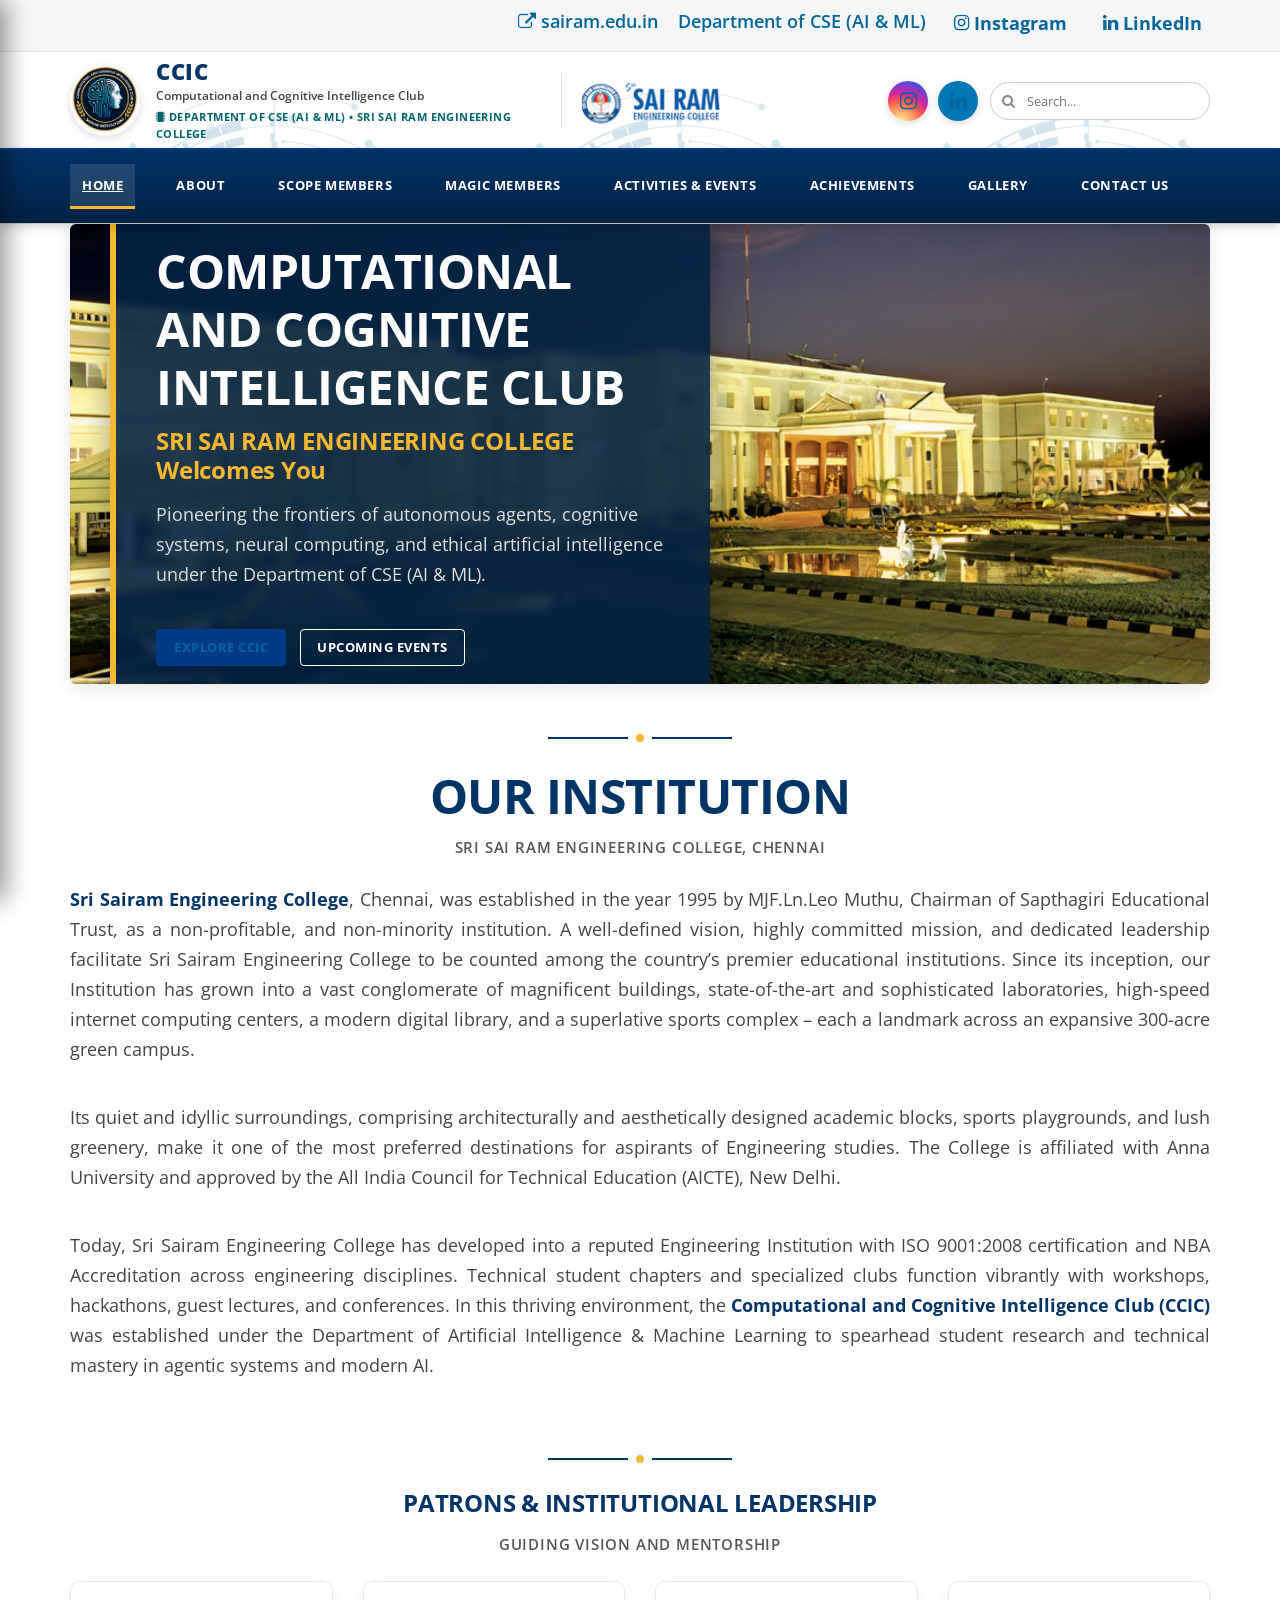
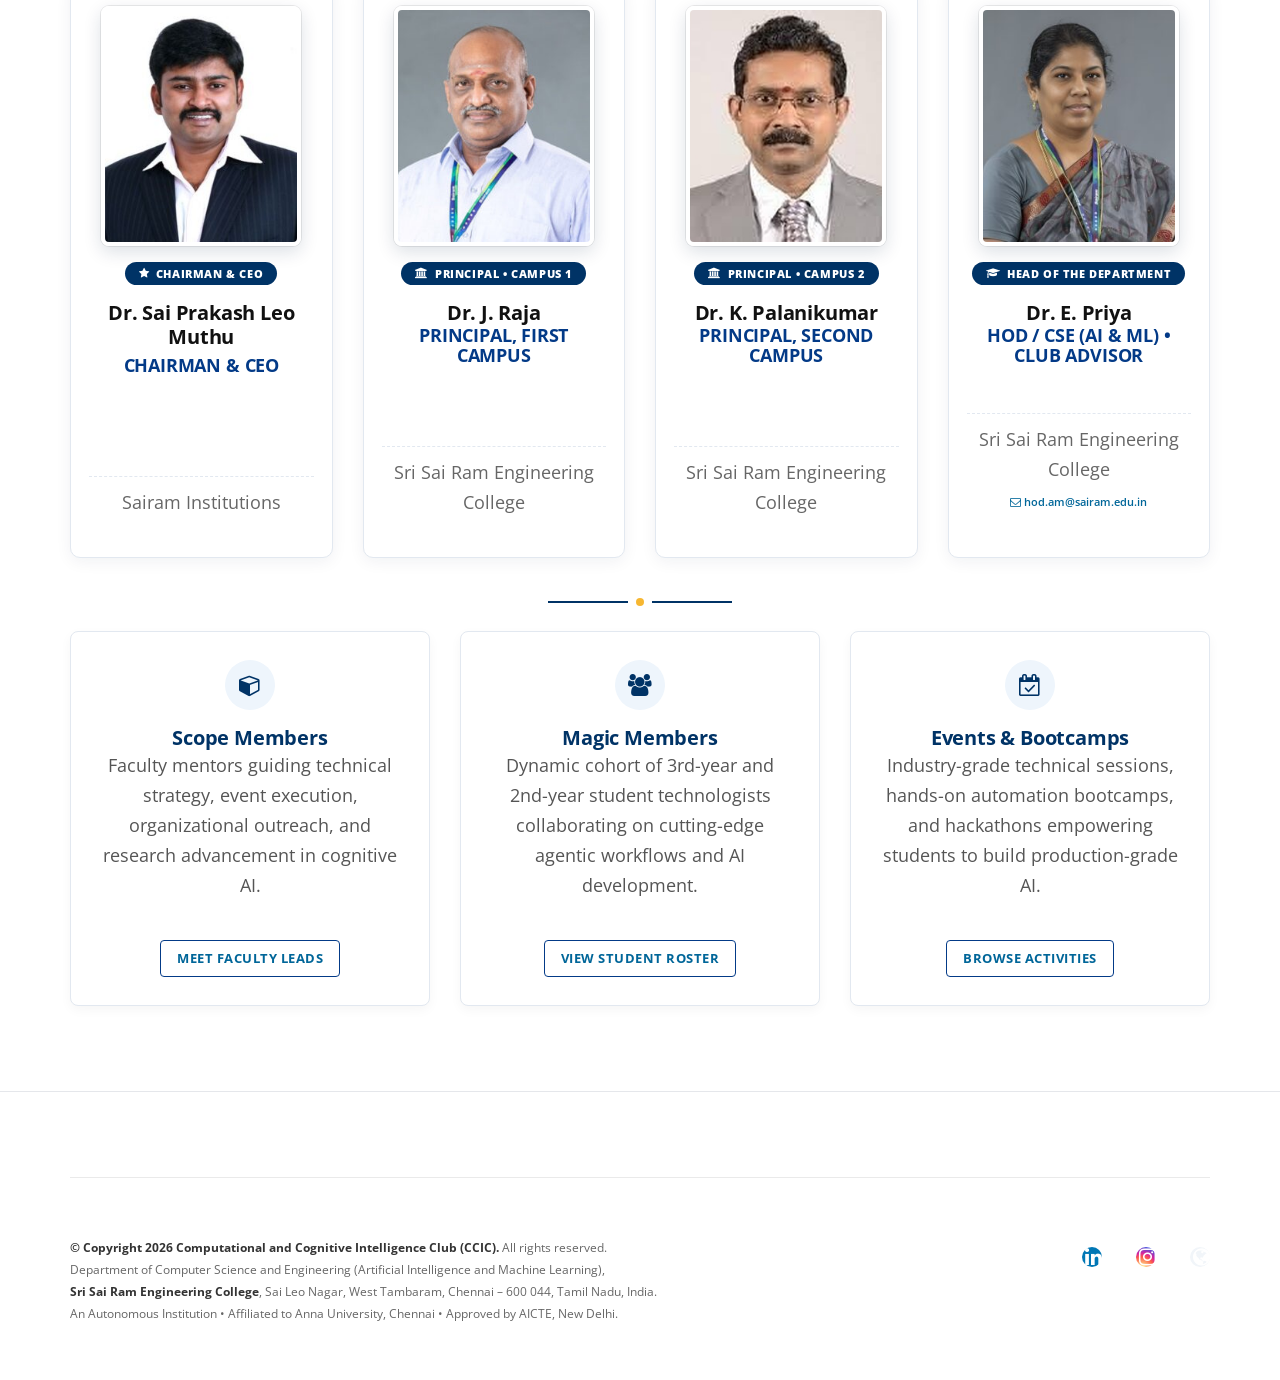
==== index.html @ f19de2cf "Add new Gallery page with filterable categories, lightbox preview, and full navigation integration" ====
<!DOCTYPE html>
<html lang="en">
<head>
    <meta charset="UTF-8">
    <meta name="viewport" content="width=device-width, initial-scale=1, user-scalable=no">
    <title>Computational and Cognitive Intelligence Club (CCIC) | Sri Sairam Engineering College</title>
    
    <!-- Favicon -->
    <link rel="shortcut icon" href="images/ccic-logo.png" type="image/png">
    
    <!-- Google Fonts -->
    <link rel="preconnect" href="https://fonts.googleapis.com">
    <link rel="preconnect" href="https://fonts.gstatic.com" crossorigin>
    <link href="https://fonts.googleapis.com/css2?family=Open+Sans:wght@400;600;700;800&family=Open+Sans+Condensed:wght@700&display=swap" rel="stylesheet">
    
    <!-- Bootstrap & FontAwesome Stylesheets -->
    <link rel="stylesheet" href="css/bootstrap.min.css">
    <link rel="stylesheet" href="css/font-awesome.min.css">
    <link rel="stylesheet" href="https://cdnjs.cloudflare.com/ajax/libs/font-awesome/4.7.0/css/font-awesome.min.css">
    
    <!-- Reference Site Base & Custom Styles -->
    <link rel="stylesheet" href="css/ref-styles.css">
    <link rel="stylesheet" href="css/ccic-custom.css">
</head>
<body>
<div id="page" class="site">

    <!-- Top Meta Nav -->
    <div id="meta-nav" class="hidden-xs">
        <div class="container">
            <div class="row">
                <div class="col-xs-12">
                    <ul id="meta">
                        <li><a href="https://sairam.edu.in/" target="_blank"><i class="fa fa-external-link"></i> sairam.edu.in</a></li>
                        <li><a href="https://sairam.edu.in/department-of-artificial-intelligence-and-data-science/" target="_blank">Department of CSE (AI &amp; ML)</a></li>
                        <li><a href="https://www.instagram.com/ccic_sairam?stkn=MXB2OGdiOTJsNTY3Yw==" target="_blank" class="meta-social insta" title="Follow CCIC on Instagram"><i class="fa fa-instagram"></i> Instagram</a></li>
                        <li><a href="https://www.linkedin.com/in/ccic-club-837993428?utm_source=share_via&utm_content=profile&utm_medium=member_android" target="_blank" class="meta-social linkedin" title="Connect with CCIC on LinkedIn"><i class="fa fa-linkedin"></i> LinkedIn</a></li>
                    </ul>
                </div>
            </div>
        </div>
    </div>

    <!-- Header / Brand Section -->
    <header id="header" class="site-header" role="banner">
        <div class="container">
            <div class="row" id="logo-search">
                <div class="col-lg-7 col-md-7 col-sm-7 col-xs-8">
                    <a href="index.html" class="brand-wrapper" title="CCIC Club - Sri Sai Ram Engineering College">
                        <img src="images/ccic-logo.png" alt="CCIC Logo" class="brand-ccic-logo">
                        <div class="brand-text-block">
                            <span class="brand-title">CCIC</span>
                            <span class="brand-subtitle">Computational and Cognitive Intelligence Club</span>
                            <span class="brand-dept-tag"><i class="fa fa-microchip"></i> Department of CSE (AI &amp; ML) &bull; Sri Sai Ram Engineering College</span>
                        </div>
                        <img src="images/sairam-logo.png" alt="Sri Sairam Engineering College" class="brand-sairam-logo hidden-sm hidden-xs">
                    </a>
                </div>
                
                <div class="col-lg-5 col-md-5 col-sm-5 col-xs-4 text-right">
                    <div class="header-right-wrap">
                        <div class="header-social-bar">
                            <a href="https://www.instagram.com/ccic_sairam?stkn=MXB2OGdiOTJsNTY3Yw==" target="_blank" class="social-icon-btn insta" title="Follow CCIC on Instagram" aria-label="CCIC Instagram">
                                <i class="fa fa-instagram"></i>
                            </a>
                            <a href="https://www.linkedin.com/in/ccic-club-837993428?utm_source=share_via&utm_content=profile&utm_medium=member_android" target="_blank" class="social-icon-btn linkedin" title="Connect with CCIC on LinkedIn" aria-label="CCIC LinkedIn">
                                <i class="fa fa-linkedin"></i>
                            </a>
                        </div>
                        <div class="header-search-box hidden-xs hidden-sm">
                            <form class="header-search-form" onsubmit="return false;">
                                <i class="fa fa-search search-icon"></i>
                                <input type="search" placeholder="Search..." aria-label="Search">
                            </form>
                        </div>
                    </div>
                </div>
            </div>
        </div>

        <!-- Main Navigation Bar (Desktop >= 992px) -->
        <div id="main-nav" class="hidden-xs hidden-sm">
            <div class="container">
                <div class="row">
                    <div class="col-xs-12">
                        <ul id="nav">
                            <li class="active current-menu-item"><a href="index.html">HOME</a></li>
<li class=""><a href="about.html">ABOUT</a></li>
<li class=""><a href="scope-members.html">SCOPE MEMBERS</a></li>
<li class=""><a href="magic-members.html">MAGIC MEMBERS</a></li>
<li class=""><a href="events.html">ACTIVITIES & EVENTS</a></li>
<li class=""><a href="achievements.html">ACHIEVEMENTS</a></li>
<li class=""><a href="gallery.html">GALLERY</a></li>
<li class=""><a href="contact.html">CONTACT US</a></li>

                        </ul>
                    </div>
                </div>
            </div>
        </div>

        <!-- Mobile & Tablet Menu Bar on the Left (< 992px) -->
        <div id="mobile-menu-bar" class="visible-xs visible-sm">
            <div class="container">
                <div class="mobile-bar-inner">
                    <button id="mobile-menu-btn" class="mobile-menu-btn-left" aria-label="Open Navigation Menu">
                        <i class="fa fa-bars"></i>
                        <span class="btn-text">MENU</span>
                    </button>
                    <span class="mobile-current-page-tag"><i class="fa fa-angle-right"></i> HOME</span>
                </div>
            </div>
        </div>

        <!-- Left-Side Slide-out Navigation Drawer -->
        <div id="left-drawer-backdrop" class="drawer-backdrop"></div>
        <div id="left-nav-drawer" class="left-nav-drawer" role="dialog" aria-label="Mobile Navigation Menu">
            <div class="drawer-header">
                <div class="drawer-brand">
                    <img src="images/ccic-logo.png" alt="CCIC Logo" class="drawer-logo">
                    <div class="drawer-brand-text">
                        <span class="drawer-title">CCIC</span>
                        <span class="drawer-subtitle">Department of CSE (AI &amp; ML)</span>
                    </div>
                </div>
                <button id="close-drawer-btn" class="close-drawer-btn" aria-label="Close menu">&times;</button>
            </div>
            <div class="drawer-search">
                <form class="drawer-search-form" onsubmit="return false;">
                    <i class="fa fa-search"></i>
                    <input type="search" placeholder="Search CCIC..." aria-label="Search">
                </form>
            </div>
            <nav class="drawer-nav">
                <ul>
                    <li class="active current-menu-item"><a href="index.html"><i class="fa fa-home"></i> <span>HOME</span></a></li>
<li class=""><a href="about.html"><i class="fa fa-info-circle"></i> <span>ABOUT</span></a></li>
<li class=""><a href="scope-members.html"><i class="fa fa-users"></i> <span>SCOPE MEMBERS</span></a></li>
<li class=""><a href="magic-members.html"><i class="fa fa-magic"></i> <span>MAGIC MEMBERS</span></a></li>
<li class=""><a href="events.html"><i class="fa fa-calendar"></i> <span>ACTIVITIES & EVENTS</span></a></li>
<li class=""><a href="achievements.html"><i class="fa fa-trophy"></i> <span>ACHIEVEMENTS</span></a></li>
<li class=""><a href="gallery.html"><i class="fa fa-camera"></i> <span>GALLERY</span></a></li>
<li class=""><a href="contact.html"><i class="fa fa-envelope"></i> <span>CONTACT US</span></a></li>

                </ul>
            </nav>
            <div class="drawer-footer">
                <div class="drawer-social">
                    <a href="https://www.instagram.com/ccic_sairam?stkn=MXB2OGdiOTJsNTY3Yw==" target="_blank" class="social-icon-btn insta" title="Instagram"><i class="fa fa-instagram"></i></a>
                    <a href="https://www.linkedin.com/in/ccic-club-837993428?utm_source=share_via&utm_content=profile&utm_medium=member_android" target="_blank" class="social-icon-btn linkedin" title="LinkedIn"><i class="fa fa-linkedin"></i></a>
                </div>
                <p class="drawer-affiliation">Sri Sairam Engineering College</p>
            </div>
        </div>
    </header>

    

    <!-- Content Area -->
    <div id="content" class="site-content">

    <div class="container">
        <!-- Hero Slideshow Banner -->
        <div class="row">
            <div class="col-xs-12">
                <div class="slideshow-container">
                    <div class="hero-slide" style="background-image: url('images/sairam-campus.jpg');">
                        <div class="hero-overlay-card">
                            <h1>COMPUTATIONAL AND COGNITIVE INTELLIGENCE CLUB</h1>
                            <h2>SRI SAI RAM ENGINEERING COLLEGE<br>Welcomes You</h2>
                            <p>Pioneering the frontiers of autonomous agents, cognitive systems, neural computing, and ethical artificial intelligence under the Department of CSE (AI &amp; ML).</p>
                            <div style="margin-top: 20px;">
                                <a href="about.html" class="btn-ccic" style="margin-right: 10px;">Explore CCIC</a>
                                <a href="events.html" class="btn-ccic-outline" style="color: #fff !important; border-color: #fff;">Upcoming Events</a>
                            </div>
                        </div>
                    </div>
                </div>
            </div>
        </div>

        <div class="vc_separator">
            <span class="vc_sep_line"></span>
            <span class="vc_sep_dot"></span>
            <span class="vc_sep_line"></span>
        </div>

        <!-- Our Institution Section -->
        <div class="row">
            <div class="col-xs-12">
                <div class="section-title-wrap">
                    <h1>Our Institution</h1>
                    <div class="subtitle">Sri Sai Ram Engineering College, Chennai</div>
                </div>
                
                <div class="institution-content">
                    <p><b>Sri Sairam Engineering College</b>, Chennai, was established in the year 1995 by MJF.Ln.Leo Muthu, Chairman of Sapthagiri Educational Trust, as a non-profitable, and non-minority institution. A well-defined vision, highly committed mission, and dedicated leadership facilitate Sri Sairam Engineering College to be counted among the country’s premier educational institutions. Since its inception, our Institution has grown into a vast conglomerate of magnificent buildings, state-of-the-art and sophisticated laboratories, high-speed internet computing centers, a modern digital library, and a superlative sports complex &ndash; each a landmark across an expansive 300-acre green campus.</p>
                    
                    <p>Its quiet and idyllic surroundings, comprising architecturally and aesthetically designed academic blocks, sports playgrounds, and lush greenery, make it one of the most preferred destinations for aspirants of Engineering studies. The College is affiliated with Anna University and approved by the All India Council for Technical Education (AICTE), New Delhi.</p>
                    
                    <p>Today, Sri Sairam Engineering College has developed into a reputed Engineering Institution with ISO 9001:2008 certification and NBA Accreditation across engineering disciplines. Technical student chapters and specialized clubs function vibrantly with workshops, hackathons, guest lectures, and conferences. In this thriving environment, the <b>Computational and Cognitive Intelligence Club (CCIC)</b> was established under the Department of Artificial Intelligence &amp; Machine Learning to spearhead student research and technical mastery in agentic systems and modern AI.</p>
                </div>
            </div>
        </div>

        <div class="vc_separator">
            <span class="vc_sep_line"></span>
            <span class="vc_sep_dot"></span>
            <span class="vc_sep_line"></span>
        </div>

        <!-- Patrons & Leadership Section (Balanced 3-column row: CEO, Principal, HOD) -->
                <div class="row" style="margin-top: 20px;">
            <div class="col-xs-12">
                <div class="section-title-wrap">
                    <h2>Patrons &amp; Institutional Leadership</h2>
                    <div class="subtitle">Guiding Vision and Mentorship</div>
                </div>
            </div>
        </div>

        <div class="row" style="display: flex; flex-wrap: wrap; justify-content: center;">
            <!-- 1. CEO -->
            <div class="col-lg-3 col-md-6 col-sm-6 col-xs-12" style="margin-bottom: 25px;">
                <div class="member-card-box">
                    <div class="card-top">
                        <div class="member-photo-frame rect">
                            <img src="images/leadership/ceo.jpg" alt="Dr. Sai Prakash Leo Muthu" onerror="this.onerror=null; this.src='images/members/avatar-placeholder.png';">
                        </div>
                        <div class="badge-wrap">
                            <span class="role-badge executive"><i class="fa fa-star"></i> Chairman &amp; CEO</span>
                        </div>
                        <h3 class="name">Dr. Sai Prakash Leo Muthu</h3>
                        <h4 class="role-title">Chairman &amp; CEO</h4>
                    </div>
                    <p class="affiliation">Sairam Institutions</p>
                </div>
            </div>

            <!-- 2. Principal of First Campus (Dr. J. Raja) -->
            <div class="col-lg-3 col-md-6 col-sm-6 col-xs-12" style="margin-bottom: 25px;">
                <div class="member-card-box">
                    <div class="card-top">
                        <div class="member-photo-frame rect">
                            <img src="images/leadership/principal-first-campus.jpg" alt="Dr. J. Raja" onerror="this.onerror=null; this.src='images/members/avatar-placeholder.png';">
                        </div>
                        <div class="badge-wrap">
                            <span class="role-badge executive"><i class="fa fa-university"></i> Principal &bull; Campus 1</span>
                        </div>
                        <h3 class="name">Dr. J. Raja</h3>
                        <h4 class="role-title">Principal, First Campus</h4>
                    </div>
                    <p class="affiliation">Sri Sai Ram Engineering College</p>
                </div>
            </div>

            <!-- 3. Principal of Second Campus (Dr. K. Palanikumar) -->
            <div class="col-lg-3 col-md-6 col-sm-6 col-xs-12" style="margin-bottom: 25px;">
                <div class="member-card-box">
                    <div class="card-top">
                        <div class="member-photo-frame rect">
                            <img src="images/leadership/principal-second-campus.jpg" alt="Dr. K. Palanikumar" onerror="this.onerror=null; this.src='images/members/avatar-placeholder.png';">
                        </div>
                        <div class="badge-wrap">
                            <span class="role-badge executive"><i class="fa fa-university"></i> Principal &bull; Campus 2</span>
                        </div>
                        <h3 class="name">Dr. K. Palanikumar</h3>
                        <h4 class="role-title">Principal, Second Campus</h4>
                    </div>
                    <p class="affiliation">Sri Sai Ram Engineering College</p>
                </div>
            </div>

            <!-- 4. AIML HOD (Dr. E. Priya) -->
            <div class="col-lg-3 col-md-6 col-sm-6 col-xs-12" style="margin-bottom: 25px;">
                <div class="member-card-box">
                    <div class="card-top">
                        <div class="member-photo-frame rect">
                            <img src="images/leadership/hod-priya.jpg" alt="Dr. E. Priya" onerror="this.onerror=null; this.src='images/members/avatar-placeholder.png';">
                        </div>
                        <div class="badge-wrap">
                            <span class="role-badge executive"><i class="fa fa-graduation-cap"></i> Head of the Department</span>
                        </div>
                        <h3 class="name">Dr. E. Priya</h3>
                        <h4 class="role-title">HOD / CSE (AI &amp; ML) &bull; Club Advisor</h4>
                    </div>
                    <p class="affiliation">Sri Sai Ram Engineering College<br><a href="mailto:hod.am@sairam.edu.in" style="color: #003366; font-weight: 600; font-size: 11px;"><i class="fa fa-envelope-o"></i> hod.am@sairam.edu.in</a></p>
                </div>
            </div>
        </div>

        <div class="vc_separator">
            <span class="vc_sep_line"></span>
            <span class="vc_sep_dot"></span>
            <span class="vc_sep_line"></span>
        </div>

        <!-- Quick Highlights Cards -->
        <div class="row" style="margin-top: 20px;">
            <div class="col-md-4 col-sm-6 col-xs-12">
                <div class="vm-box text-center">
                    <div class="vm-icon" style="margin: 0 auto 16px auto;"><i class="fa fa-cube"></i></div>
                    <h3>Scope Members</h3>
                    <p>Faculty mentors guiding technical strategy, event execution, organizational outreach, and research advancement in cognitive AI.</p>
                    <a href="scope-members.html" class="btn-ccic-outline" style="margin-top: 10px;">Meet Faculty Leads</a>
                </div>
            </div>

            <div class="col-md-4 col-sm-6 col-xs-12">
                <div class="vm-box text-center">
                    <div class="vm-icon" style="margin: 0 auto 16px auto;"><i class="fa fa-users"></i></div>
                    <h3>Magic Members</h3>
                    <p>Dynamic cohort of 3rd-year and 2nd-year student technologists collaborating on cutting-edge agentic workflows and AI development.</p>
                    <a href="magic-members.html" class="btn-ccic-outline" style="margin-top: 10px;">View Student Roster</a>
                </div>
            </div>

            <div class="col-md-4 col-sm-12 col-xs-12">
                <div class="vm-box text-center">
                    <div class="vm-icon" style="margin: 0 auto 16px auto;"><i class="fa fa-calendar-check-o"></i></div>
                    <h3>Events &amp; Bootcamps</h3>
                    <p>Industry-grade technical sessions, hands-on automation bootcamps, and hackathons empowering students to build production-grade AI.</p>
                    <a href="events.html" class="btn-ccic-outline" style="margin-top: 10px;">Browse Activities</a>
                </div>
            </div>
        </div>

    </div>
    
    </div><!-- #content -->

    <!-- Site Footer -->
    <footer id="colophon" class="site-footer" role="contentinfo">
        <div class="container">
            <div class="row">
                <div class="col-xs-12">
                    <ul id="menu-footer-navigation">
                        <li><a href="index.html">Home</a></li>
                        <li><a href="about.html">About CCIC</a></li>
                        <li><a href="scope-members.html">Scope Members</a></li>
                        <li><a href="magic-members.html">Magic Members</a></li>
                        <li><a href="events.html">Activities &amp; Events</a></li>
                        <li><a href="achievements.html">Achievements</a></li>
                        <li><a href="gallery.html">Gallery</a></li>
                        <li><a href="contact.html">Contact Us</a></li>
                        <li><a href="https://sairam.edu.in/" target="_blank">Sri Sairam Engineering College</a></li>
                    </ul>
                </div>
            </div>

            <div class="row" style="margin-top: 15px;">
                <div class="col-lg-8 col-md-7 col-sm-12 col-xs-12">
                    <div class="footer-copyright-text">
                        <p><strong>&copy; Copyright 2026 Computational and Cognitive Intelligence Club (CCIC).</strong> All rights reserved.<br>
                        Department of Computer Science and Engineering (Artificial Intelligence and Machine Learning),<br>
                        <strong>Sri Sai Ram Engineering College</strong>, Sai Leo Nagar, West Tambaram, Chennai &ndash; 600 044, Tamil Nadu, India.<br>
                        An Autonomous Institution &bull; Affiliated to Anna University, Chennai &bull; Approved by AICTE, New Delhi.</p>
                    </div>
                </div>
                <div class="col-lg-4 col-md-5 col-sm-12 col-xs-12 text-right">
                    <div id="social-links">
                        <a href="https://www.linkedin.com/in/ccic-club-837993428?utm_source=share_via&utm_content=profile&utm_medium=member_android" target="_blank" title="CCIC LinkedIn Page" aria-label="CCIC LinkedIn" style="background: #0077b5; color: white;"><i class="fa fa-linkedin"></i></a>
                        <a href="https://www.instagram.com/ccic_sairam?stkn=MXB2OGdiOTJsNTY3Yw==" target="_blank" title="CCIC Instagram Page" aria-label="CCIC Instagram" style="background: radial-gradient(circle at 30% 107%, #fdf497 0%, #fdf497 5%, #fd5949 45%, #d6249f 60%, #285AEB 90%); color: white;"><i class="fa fa-instagram"></i></a>
                        <a href="https://sairam.edu.in/" target="_blank" title="Sairam Engineering College Portal" aria-label="Portal"><i class="fa fa-globe"></i></a>
                    </div>
                </div>
            </div>
        </div>
    </footer>

    <!-- Back to Top Button -->
    <div id="top-link-block" style="display: none;">
        <a href="#top" title="Back to Top"><i class="fa fa-chevron-up"></i></a>
    </div>

    <!-- Brochure Preview Modal -->
    <div class="modal fade modal-brochure" id="brochureModal" tabindex="-1" role="dialog" aria-labelledby="brochureModalTitle">
        <div class="modal-dialog modal-lg" role="document">
            <div class="modal-content">
                <div class="modal-header" style="background: #003366; color: white;">
                    <button type="button" class="close" data-dismiss="modal" aria-label="Close" style="color: white; opacity: 0.9;"><span aria-hidden="true">&times;</span></button>
                    <h4 class="modal-title" id="brochureModalTitle" style="color: white;">Event Brochure</h4>
                </div>
                <div class="modal-body">
                    <img id="brochureModalImg" src="" alt="Event Brochure" style="width: 100%;">
                </div>
                <div class="modal-footer" style="text-align: center;">
                    <a id="downloadBrochureBtn" href="" download class="btn btn-ccic"><i class="fa fa-download"></i> Download Full Brochure</a>
                    <button type="button" class="btn btn-default" data-dismiss="modal">Close</button>
                </div>
            </div>
        </div>
    </div>

</div><!-- #page -->

<!-- Scripts -->
<script src="js/jquery.min.js"></script>
<script src="js/bootstrap.min.js"></script>
<script src="js/main.js"></script>
</body>
</html>
---- css/ref-styles.css ----
html{height:auto}body{-webkit-font-smoothing:antialiased;-moz-osx-font-smoothing:grayscale;font-family:'Open Sans',sans-serif}.container-fluid.full-width{padding-left:0;padding-right:0;overflow:hidden}:focus{outline:0!important}#page h1,#page h2,#page h3,#page h4,#page h5,#page h6{margin:0;padding:0;font-weight:400}#page h1{font-family:'Open Sans Condensed',sans-serif;font-weight:700;font-size:48px;line-height:58px;margin-bottom:10px}#page h2{font-size:24px;line-height:29px;margin-bottom:15px;font-weight:700}#page h3{font-size:20px;line-height:24px;font-weight:700}#page h3.boxed{border-top:1px solid rgba(0,102,153,.1)!important}#page h3.boxed span{border:1px solid #069;font-size:16px;line-height:26px;height:28px;margin:0;padding:0 15px;text-transform:uppercase;display:inline-block;color:#069!important;letter-spacing:1px;position:relative;top:-1px;font-family:'Open Sans Condensed',sans-serif;font-weight:700;background:#fff!important}#page h4{font-family:'Open Sans Condensed',sans-serif;font-weight:700;font-size:18px;line-height:20px;margin-bottom:6px}#page h5{font-size:16px;line-height:24px;margin-bottom:6px}#page p{font-size:18px;line-height:30px;padding-bottom:20px}#page ol li,#page ul li{font-size:18px;line-height:30px;padding-bottom:5px}#page a,#page a:active,#page a:hover,#page a:visited{color:#069!important}#page .small,#page .small p{font-size:14px;line-height:17px}#page .primary{color:#069}#page .vc_separator .vc_sep_holder,#page hr{margin:30px 0 50px}#breadcrumbs{margin-top:50px;margin-bottom:10px}#breadcrumbs a,#breadcrumbs span{margin:0 12px;font-size:10px;line-height:12px;text-transform:uppercase}#breadcrumbs a:first-child,#breadcrumbs span:first-child{margin-left:0}#page .vc_icon_element.vc_icon_element-outer .vc_icon_element-inner{height:auto;width:auto;border:0}#page .vc_icon_element-icon{color:#069!important}#page .vc_icon_element,#page .wpb_button,#page .wpb_content_element,#page ul.wpb_thumbnails-fluid>li{margin:0}#page .btn{text-shadow:none!important;box-shadow:none!important;background:0 0!important;height:38px;font-size:14px;line-height:36px;font-family:'Open Sans Condensed',sans-serif;font-weight:700;text-align:center;padding:0 20px;text-transform:uppercase;border-radius:4px}#page .btn.btn-lg{padding:0 30px}#page .btn:active,#page .btn:blur,#page .btn:focus,#page .btn:hover{text-shadow:none;box-shadow:none;background:0 0}#page .btn.btn-primary{color:#fff!important;border:1px solid #069!important;background:#069!important;box-shadow:0 4px 12px 0 rgba(0,102,153,.25)!important}#page .btn.btn-secondary{color:#069!important;border:1px solid #069!important;background:0 0;background-color:#fff!important}#page .btn.btn-yellow{color:#000!important;border:1px solid #d54308!important;background:#fc3!important;box-shadow:0 4px 12px 0 rgba(255,204,51,.25)!important}#page .btn.btn-green{color:#fff!important;border:1px solid #00803d!important;background:#67bc2f;box-shadow:0 4px 12px 0 rgba(103,188,47,.25)!important}#page .form-group label{font-size:10px;line-height:20px;text-transform:uppercase;font-weight:700}#page .form-control{height:38px;border:1px solid #000;border-radius:4px;box-shadow:inset 0 3px 0 0 rgba(0,102,153,.2);font-size:12px;line-height:38px}#page .form-control:active,#page .form-control:focus{border:1px solid #069}#page .form-control.wpcf7-not-valid{border:1px solid #922842}#page .checkbox input[type=checkbox],#page .checkbox-inline input[type=checkbox],#page .radio input[type=radio],#page .radio-inline input[type=radio]{top:-2px}#page span.wpcf7-list-item{margin:0}#page div.wpcf7-response-output{margin:5px 0 0}#page .wpcf7-not-valid-tip{color:#922842;font-size:10px}#page .wpcf7-validation-errors{background:#fc3;border-color:#fc3;border-radius:4px}#page .wpcf7-mail-sent-ng{background:#922842;border-color:#922842;border-radius:4px}body.search #page h1.page-title{margin-top:30px}body.category #page .gradient,body.search #page .gradient,body.tag #page .gradient{padding:0 30px;background:linear-gradient(180deg,rgba(255,255,255,0) 0,rgba(0,102,153,.02) 100%);border-bottom:1px solid rgba(0,102,153,.1);margin-top:30px}#page ul.vc_tta-tabs-list{width:100%;display:flex;flex-direction:row;flex-wrap:wrap;justify-content:space-between;margin-bottom:50px}#page ul.vc_tta-tabs-list li.vc_tta-tab{display:block;border-bottom:1px solid rgba(0,102,153,.2)!important;padding:0;font-size:14px;flex:0 1 auto;flex-grow:1;margin:0;text-align:center}#page ul.vc_tta-tabs-list li.vc_tta-tab a{background:0 0;border-radius:0;border:none;padding:10px 20px}#page ul.vc_tta-tabs-list li.vc_tta-tab.vc_active{border-bottom:1px solid #069!important}#page .vc_tta-panels{background:0 0!important;border:0!important}#page #no-top-space{margin-top:-50px}#page .entry-content.padding{margin-top:50px;margin-bottom:10px}#page .post .author{font-size:20px;line-height:28px}#page .post .date{font-size:10px;line-height:12px}#page .post .post-content{margin-top:60px}#page .sidebar{font-size:14px;line-height:20px}#page .sidebar h3{font-weight:700;font-size:18px;line-height:20px}#page .sidebar h4{margin-bottom:20px}#page .sidebar.sidebar-right{border-left:1px solid #fc3;padding-left:20px}#page .sidebar.sidebar-left{border-right:1px solid #fc3;padding-right:20px}#page .sidebar ol,#page .sidebar p,#page .sidebar ul{font-size:14px;line-height:20px;padding-bottom:5px}#page .gradient .vc_column-inner .wpb_wrapper{background:linear-gradient(180deg,rgba(255,255,255,0) 0,rgba(0,102,153,.02) 100%);padding:0 30px;margin:0 0 60px;border-bottom:1px solid rgba(0,102,153,.1)}#page .gradient .vc_column-inner .wpb_wrapper h3.boxed{margin:0 0 0 -30px;padding-right:30px}#page .gradient .vc_column-inner .wpb_wrapper .wpb_wrapper{background:0 0;margin:0;padding:0;border:none}#page .gradient .wpb_wrapper ul{list-style-type:none;margin:0;padding:0}#page .gradient .wpb_wrapper ul li{background:linear-gradient(180deg,rgba(255,255,255,0) 0,rgba(0,102,153,.02) 100%);padding:20px 30px;border-bottom:1px solid rgba(0,102,153,.1);color:#069;font-size:16px;line-height:24px}#page .gradient .wpb_wrapper ul li a{color:#069}#page .social-share{margin-top:150px}#page .social-share h4{text-transform:uppercase;font-size:10px;line-height:11px;color:#000;text-align:right}#page .social-share a{background-color:#fff;box-shadow:0 4px 12px 0 rgba(0,102,153,.1);display:block;height:70px;font-size:30px;line-height:70px;text-align:center}#page .subnav ul{margin:0;padding:0;list-style-type:none}#page .subnav ul li{background:linear-gradient(180deg,rgba(255,255,255,0) 0,rgba(0,102,153,.02) 100%);padding:10px 30px;border-bottom:1px solid rgba(0,102,153,.1);font-size:12px;line-height:24px}#page .border-top{border-top:1px solid rgba(0,102,153,.2)}#page .border-bottom{border-bottom:1px solid rgba(0,102,153,.2)}#page .border-left{border-left:1px solid rgba(0,102,153,.2)}#page .border-right{border-right:1px solid rgba(0,102,153,.2)}#page .slideshow-container{position:relative}#page .slideshow-container .buttons{display:none;position:absolute;bottom:28px;left:30px}#page .slideshow-container .buttons button{background:0;border:0;color:#fff;margin-right:25px;font-size:16px;padding:0!important}#page .slideshow-container .buttons button .fa{color:#fff}#page .slideshow-container .buttons button.active{opacity:.5}#page .slideshow .next-slide,#page .slideshow .prev-slide{font-size:50px;color:rgba(255,255,255,.5);position:absolute;top:45%;transform:translate(0,-40%);cursor:pointer;z-index:1}#page .slideshow .prev-slide{left:22px}#page .slideshow .next-slide{right:26px}#page .slideshow ul.slick-dots{position:absolute;bottom:20px;left:68px}#page .slideshow ul.slick-dots li{position:relative;display:inline-block;width:18px;height:18px;margin:0 20px 0 0;padding:0;cursor:pointer}#page .slideshow ul.slick-dots li button{font-size:0;line-height:0;display:block;width:18px;height:18px;cursor:pointer;color:transparent;outline:0;background:0 0;border-radius:50%;border:2px solid #fff}#page .slideshow ul.slick-dots li button:before{font-family:slick;font-size:6px;line-height:18px;position:absolute;top:0;left:0;content:'';text-align:center;color:#000;-webkit-font-smoothing:antialiased;-moz-osx-font-smoothing:grayscale;border-radius:50%}#page .slideshow ul.slick-dots li.slick-active button:before{opacity:1;background:#fff;width:18px;height:18px;top:0;left:0}#page .slideshow .slide{background-size:cover;background-position:center center}#page .slideshow .slide.white{color:#fff}#page .slideshow .slide.white .content.overlay{background-color:rgba(0,102,153,.75)}#page .slideshow .slide .content{padding:0 15px;display:table;height:545px}#page .slideshow .slide .content .inner-content{display:table-cell;vertical-align:middle}#page .slideshow .slide .content.overlay{background-color:rgba(255,255,255,.75)}#page .slideshow .slide .content .btn{height:62px;line-height:62px;font-size:16px;padding-left:30px;padding-right:30px;background-color:#fff!important;color:#069!important;margin-top:5px}#page .posts{position:relative}#page .posts h3.boxed.tiled{border-top:0;position:relative;top:28px;z-index:1}#page .posts .btn.more{margin-top:30px}#page .posts ul{padding:0;list-style-type:none}#page .posts ul.simple li{font-size:18px;line-height:26px;font-weight:500;color:#069;padding:25px 30px;background:linear-gradient(180deg,rgba(255,255,255,0) 0,rgba(0,102,153,.02) 100%);border-bottom:1px solid rgba(0,102,153,.1);position:relative}#page .posts ul.simple li a{color:#069;display:block;font-weight:700}#page .posts ul.simple li .date{font-size:10px;line-height:11px;color:#000}#page .posts ul.simple li span.category{position:absolute;right:30px;top:40%;font-size:9px;color:#000!important}#page .posts ul.simple li span.category a{font-size:9px;color:#000!important;text-transform:uppercase;display:inline-block}#page .posts ul.simple li .excerpt{color:#000;font-size:14px;line-height:22px}#page .posts ul.tiled li div.featured-image{height:278px;background-size:cover;position:relative;overflow:hidden}#page .posts ul.tiled li div.featured-image ul.tags{position:absolute;top:-10px;left:30px;height:30px;overflow:hidden}#page .posts ul.tiled li div.featured-image ul.tags li{display:inline-block}#page .posts ul.tiled li div.featured-image ul.tags li a{font-size:12px;line-height:20px;height:20px;margin-right:5px;padding:0 15px;text-transform:uppercase;display:inline-block;color:#069;letter-spacing:1px;position:relative;top:2px;background:rgba(0,102,153,.2);font-family:'Open Sans Condensed',sans-serif;font-weight:700}#page .posts ul.tiled li div.featured-image .title{position:absolute;bottom:0;right:0;background:#fff;height:102px;width:75%}#page .posts ul.tiled li div.featured-image .title h4{position:relative;top:26px;padding:0 30px;line-height:26px}#page .posts ul.tiled.tiled-2 li{margin-bottom:30px}#page .promoted{position:relative;display:table}#page .promoted.overlay{background-color:rgba(0,102,153,.8)}#page .promoted.overlay img{opacity:.5}#page .promoted h3{position:absolute;top:0;z-index:1}#page .promoted .promoted-content{display:table-cell;vertical-align:middle}#page .promoted h5.title{color:#fff;font-size:36px;line-height:44px;position:absolute;top:35%;padding:0 15%;z-index:1}#page .promoted img{position:relative;top:0;left:0;z-index:0}#page .recent-events h3{margin-bottom:30px}#page .recent-events ul.events li{font-size:16px;line-height:24px;background:linear-gradient(180deg,rgba(255,255,255,0) 0,rgba(0,102,153,.02) 100%);border-bottom:1px solid rgba(0,102,153,.1);margin-bottom:20px;padding-bottom:30px}#page .recent-events ul.events li i{font-size:12px;color:#069}#page .recent-events ul.events li a{font-weight:700;margin-bottom:15px}#page .recent-events ul.events li .date-loc{margin-bottom:20px;font-size:14px;line-height:20px}#page .recent-events ul.events li .date-loc .dates,#page .recent-events ul.events li .date-loc .name{font-weight:700}#page .recent-events ul.events li.double,#page .recent-events ul.events li.triple{height:200px}#page #tribe-bar-form .tribe-bar-submit input[type=submit]{text-shadow:none!important;height:38px!important;font-size:14px!important;line-height:36px!important;text-align:center!important;padding-top:0!important;padding-bottom:0!important;text-transform:uppercase!important;border-radius:4px!important;color:#069!important;border:1px solid #069!important;background:linear-gradient(180deg,rgba(0,102,153,0) 0,rgba(0,102,153,.1) 100%)!important;box-shadow:0 4px 12px 0 rgba(0,102,153,.25)!important}#page #tribe-events-footer{border:0}#page .tribe-events-list .type-tribe_events{margin:0;font-size:18px;line-height:26px;font-weight:500;padding:25px 30px;background:linear-gradient(180deg,rgba(255,255,255,0) 0,rgba(0,102,153,.02) 100%);border-bottom:1px solid rgba(0,102,153,.1);position:relative}#page .tribe-events-list .type-tribe_events .tribe-events-venue-details{color:#000!important}#page .tribe-events-list .tribe-events-venue-details{margin:0}#page .tribe-events-button{width:220px;height:62px;font-size:16px;line-height:62px;text-align:center;padding:0}#page .tribe-events-button.tribe-events-gcal{color:#000!important;border:1px solid #d54308!important;background:#fc3!important;box-shadow:0 4px 12px 0 rgba(255,204,51,.25)!important}#page .tribe-events-button.tribe-events-ical{color:#fff!important;border:1px solid #069!important;background:#069!important;box-shadow:0 4px 12px 0 rgba(0,102,153,.25)!important}#page .tribe-events-content{font-size:18px;line-height:30px}#page .tribe-events-content ul{margin-bottom:30px}#page .tribe-events-meta-group-details dl{columns:3}#page .tribe-events-venue-map{border:0;margin:-28px 0 0;border-radius:0;background:0 0}#page .tribe-events-meta-group i{margin-top:20px}#page .tribe-events-meta-group-gmap{margin-top:50px}#page .wpb_single_image .vc_figure-caption{font-size:10px;line-height:12px;font-weight:500;margin-top:10px}.ieee-vc .checkbox,.ieee-vc .vc_link,.ieee-vc h4 i,.ieee-vc.wpb_ieee_button [name=type],.ieee-vc.wpb_ieee_heading .class,.ieee-vc.wpb_ieee_heading .heading,.ieee-vc.wpb_ieee_heading .type,.ieee-vc.wpb_ieee_posts .layout,.ieee-vc.wpb_ieee_posts .order,.ieee-vc.wpb_ieee_posts .post_type,.ieee-vc.wpb_ieee_posts .posts_per_page,.ieee-vc.wpb_ieee_promoted .background,.ieee-vc.wpb_ieee_promoted .dropdown,.ieee-vc.wpb_ieee_promoted .image,.ieee-vc.wpb_ieee_slideshow .background,.ieee-vc.wpb_ieee_slideshow .dropdown,.ieee-vc.wpb_ieee_slideshow .textfield{display:none}header#header #meta-nav{height:32px;background-color:rgba(0,102,153,.1);box-shadow:inset 0 -1px 0 0 #069;overflow:hidden}header#header #meta-nav ul{margin:0;padding:0;list-style-type:none}header#header #meta-nav ul li{font-size:11px;font-weight:700;line-height:32px;display:inline-block}header#header #meta-nav ul li a{color:#069;border-right:1px solid rgba(0,102,153,.2);padding:0 13px}header#header #meta-nav ul li:first-child a{padding-left:0}header#header #meta-nav ul li:last-child a{padding-right:0;border-right:0}header#header #logo-search{height:96px}header#header #logo-search #logo{display:table;height:96px}header#header #logo-search #logo a{display:table-cell;vertical-align:middle}header#header #logo-search #logo a h1{font-size:48px;line-height:28px}header#header #logo-search #logo a h1.sm{font-size:22px}header#header #logo-search #search{display:table;height:96px}header#header #logo-search #search .row.search-block{display:table-cell;vertical-align:middle;position:relative}header#header #logo-search #search .row.search-block button#toggle-search{background:0 0;border:0;padding:0}header#header #logo-search #search .row.search-block i{font-size:24px;color:#069}header#header #logo-search #search form.search-form{display:none;position:absolute;top:-6px;right:2px;width:100%}header#header #logo-search #search form.search-form .btn{position:absolute;top:2px;right:-7px;border:0;background:0;box-shadow:none}header#header #logo-search #search form.search-form .btn i{font-size:24px;color:#069}header#header #logo-search #search a#logo-ieee img{border-left:1px solid rgba(0,102,153,.25);padding-left:30px}header#header #main-nav{background-color:#069}header#header #main-nav ul{width:100%;display:flex;flex-direction:row;flex-wrap:wrap;align-items:center;list-style-type:none;margin:0;padding:0}header#header #main-nav ul li{display:block;flex:0 1 auto;flex-grow:1;font-family:'Open Sans Condensed',sans-serif;font-weight:700;font-size:16px;line-height:16px;padding:14px 0;max-width:300px;vertical-align:middle;text-transform:uppercase;position:relative}header#header #main-nav ul li a{color:#fff!important;padding-left:12px;padding-right:12px;display:inline-block}header#header #main-nav ul li.current-menu-item a,header#header #main-nav ul li.current_page_ancestor a{text-decoration:underline}header#header #main-nav ul li:hover ul.sub-menu{display:block}header#header #main-nav ul li ul.sub-menu{background-color:#069;position:absolute;top:44px;left:0;z-index:9999;width:300px;height:auto;display:none}header#header #main-nav ul li ul.sub-menu li{flex:none;flex-grow:0}header#header #main-nav ul li ul.sub-menu li.current_page_item a{text-decoration:underline}header#header #main-nav ul li ul.sub-menu li a{display:block;padding-left:28px;background-color:#069;text-decoration:none}header#header #main-nav.white{background:#fff}header#header #main-nav.white ul li.current-menu-item a{background:rgba(0,102,153,.1)}.tmm .tmm_4_columns .tmm_member{width:20%!important}.tmm .tmm_member{margin:20px!important}.tmm .tmm_member .tmm_photo{margin-top:20px!important}@media only screen and (max-width:40em){.tmm .tmm_4_columns .tmm_member{width:96%!important}.tmm .tmm_member{margin:0 0 20px!important}}@media only screen and (max-width:64.063em){.tmm .tmm_4_columns .tmm_member{width:40%!important;margin:0 15px 15px!important}}footer#colophon{background-color:#069;padding:58px 0 20px;margin-top:90px;color:#fff;font-size:12px;line-height:22px}footer#colophon p{font-size:12px;line-height:22px}footer#colophon a,footer#colophon a:active,footer#colophon a:focus,footer#colophon a:hover{color:#fff!important}footer#colophon #join-btn-footer{margin-bottom:10px}footer#colophon #join-btn-footer .btn{background-color:#fff!important;color:#069!important;width:auto;min-width:100px;height:auto;margin:0 auto}footer#colophon ul#menu-footer-navigation{margin:0 0 44px;padding:0;list-style-type:none}footer#colophon ul#menu-footer-navigation li{font-family:'Open Sans Condensed',sans-serif;font-weight:700;font-size:12px;line-height:15px;display:inline-block;padding-bottom:0!important;text-transform:uppercase}footer#colophon ul#menu-footer-navigation li a{color:#fff!important;padding:0 16px;border-right:1px solid #fff}footer#colophon ul#menu-footer-navigation li:first-child a{padding-left:0}footer#colophon ul#menu-footer-navigation li:last-child a{padding-right:0;border-right:0}footer#colophon #social-links a{margin-left:22px;display:inline-block;width:20px;height:20px}footer#colophon #social-links a i{font-size:20px;color:#fff}footer#colophon #social-links a:hover i{color:#333}footer#colophon #social-links a.ico-collabratec{background:url(../images/ft-ct-logo.png) no-repeat;position:relative;top:5px}footer#colophon #social-links a.ico-collabratec:hover{background-position:-27px 0}#top-link-block.affix-top{position:absolute;bottom:-82px;left:10px;z-index:99999}#top-link-block.affix{position:fixed;bottom:30px;left:10px;z-index:99999}@media only screen and (max-width:1199px){header#header #logo-search #logo a h1{font-size:38px;line-height:38px}}@media only screen and (max-width:991px){body{overflow-x:hidden}footer#colophon #social-links{margin-top:30px;text-align:center}footer#colophon #social-links a{margin:0 12px}}@media only screen and (max-width:767px){#page p,#page ul li{font-size:16px;line-height:26px}#page h1{font-size:24px;line-height:32px}#page h2{font-size:18px;line-height:22px}#page h3{font-size:16px;line-height:20px}#page .social-share{margin:30px 0}#page .slideshow .slide .content{height:300px}#page .slideshow .slide .content .inner-content{display:table-cell;vertical-align:middle}#page .slideshow .slide .content h1{font-size:24px;line-height:32px}#page .slideshow .slide .content h2{font-size:14px;line-height:20px}#page .slideshow .slide .content .btn{height:37px;line-height:37px;font-size:12px;padding-left:30px;padding-right:30px}#page .post .author{font-size:14px;line-height:20px}#page .post .date{font-size:10px;line-height:12px}#page .post .post-content{margin-top:30px}#page .posts ul.simple li{font-size:12px;line-height:18px}#page .posts ul.simple li a{width:80%}#page .posts ul.tiled li{margin-bottom:30px}#page .promoted{overflow:hidden;min-height:250px}#page .promoted h5.title{font-size:24px;line-height:32px}#page .promoted img{transform:scale(2)}#page .tribe-events-schedule .tribe-event-date-end{display:block}#breadcrumbs{margin-top:10px}footer#colophon ul#menu-footer-navigation{margin:0 0 20px;padding:0;list-style-type:none}footer#colophon ul#menu-footer-navigation li{font-family:'Open Sans Condensed',sans-serif;font-weight:700;font-size:12px;line-height:15px;display:block;padding-bottom:22px!important}footer#colophon ul#menu-footer-navigation li a{color:#fff;padding:0!important;border-right:0}}@media only screen and (max-width:500px){#page .tribe-events-meta-group-details dl{columns:1}#page #tribe-events-content dd{margin-bottom:10px}}@media only screen and (max-width:420px){header#header #logo-search #mobile-menu button span,header#header #logo-search #mobile-search button span{display:none}footer#colophon #social-links a{margin:0 5px}}.alignleft{margin:0 10px 10px 0}.alignright{margin:0 0 10px 10px}.aligncenter{text-align:center;display:block;margin:0 auto}img.alignleft{float:left}img.alignright{float:right}img.aligncenter{text-align:center;display:block;margin:0 auto}.ir{display:block;border:0;text-indent:-999em;overflow:hidden;background-color:transparent;background-repeat:no-repeat;text-align:left;direction:ltr;*line-height:0}.ir br{display:none}.hidden{display:none!important;visibility:hidden}.visuallyhidden{border:0;clip:rect(0 0 0 0);height:1px;margin:-1px;overflow:hidden;padding:0;position:absolute;width:1px}.visuallyhidden.focusable:active,.visuallyhidden.focusable:focus{clip:auto;height:auto;margin:0;overflow:visible;position:static;width:auto}.invisible{visibility:hidden}.clearfix:after,.clearfix:before{content:"";display:table}.clearfix:after{clear:both}.clearfix{*zoom:1}@media print{*{background:0 0!important;color:#000!important;box-shadow:none!important;text-shadow:none!important;filter:none!important;-ms-filter:none!important}a,a:visited{text-decoration:underline}.ir a:after,a[href^="javascript:"]:after,a[href^="#"]:after{content:""}blockquote,pre{border:1px solid #999;page-break-inside:avoid}thead{display:table-header-group}img,tr{page-break-inside:avoid}img{max-width:100%!important}@page{margin:.5cm}h2,h3,p{orphans:3;widows:3}h2,h3{page-break-after:avoid}#left-col,#meta-nav,header.header{display:none}#sub-container{border:none}article{width:900px}}
---- css/ccic-custom.css ----
/* CCIC Club Website Custom CSS */
:root {
  --sairam-blue: #003366;
  --sairam-dark-blue: #002244;
  --sairam-light-blue: #006699;
  --sairam-accent: #033a87;
  --sairam-gold: #c89d3c;
  --text-dark: #222222;
  --text-muted: #555555;
  --bg-light: #f8f9fa;
  --border-color: #e2e8f0;
}

body {
  font-family: 'Open Sans', -apple-system, BlinkMacSystemFont, "Segoe UI", Roboto, Arial, sans-serif;
  color: #333333;
  line-height: 1.6;
  background-color: #ffffff;
  margin: 0;
  padding: 0;
}

h1, h2, h3, h4, h5, h6 {
  font-weight: 700;
  color: var(--sairam-blue);
  letter-spacing: -0.01em;
}

a {
  color: var(--sairam-light-blue);
  text-decoration: none;
  transition: all 0.2s ease;
}

a:hover, a:focus {
  color: var(--sairam-dark-blue);
  text-decoration: none;
}

/* Top Meta Navigation Bar */
#meta-nav {
  background-color: #f4f6f8;
  border-bottom: 1px solid #e2e6ea;
  padding: 6px 0;
  font-size: 12px;
}

#meta-nav ul#meta {
  margin: 0;
  padding: 0;
  list-style: none;
  display: flex;
  justify-content: flex-end;
  flex-wrap: wrap;
  gap: 20px;
}

#meta-nav ul#meta li a {
  color: #555;
  font-weight: 600;
}

#meta-nav ul#meta li a:hover {
  color: var(--sairam-blue);
}

/* Site Header */
header#header {
  background-color: #ffffff;
  background-image: url('../images/header-bkg-blue.png');
  background-repeat: repeat-x;
  background-position: 100% center;
  border-bottom: 1px solid #ddd;
  position: relative;
  box-shadow: 0 2px 6px rgba(0, 0, 0, 0.04);
}

#logo-search {
  padding: 12px 0 10px 0;
  display: flex;
  align-items: center;
  justify-content: space-between;
}

.brand-wrapper {
  display: flex;
  align-items: center;
  gap: 16px;
  text-decoration: none;
}

.brand-ccic-logo {
  height: 70px;
  width: 70px;
  object-fit: contain;
  border-radius: 50%;
  box-shadow: 0 2px 8px rgba(0,0,0,0.15);
  background: #fff;
  transition: transform 0.3s ease;
}

.brand-wrapper:hover .brand-ccic-logo {
  transform: scale(1.05);
}

.brand-text-block {
  display: flex;
  flex-direction: column;
  justify-content: center;
}

.brand-title {
  font-size: 22px;
  font-weight: 800;
  color: var(--sairam-blue);
  line-height: 1.1;
  letter-spacing: 0.5px;
  text-transform: uppercase;
}

.brand-subtitle {
  font-size: 12px;
  color: #444;
  font-weight: 600;
  margin-top: 3px;
}

.brand-dept-tag {
  font-size: 11px;
  color: #026670;
  font-weight: 700;
  text-transform: uppercase;
  letter-spacing: 0.4px;
  margin-top: 2px;
}

.brand-sairam-logo {
  height: 55px;
  object-fit: contain;
  margin-left: 20px;
  border-left: 1px solid #ddd;
  padding-left: 20px;
}

.header-search-form {
  position: relative;
  display: flex;
  align-items: center;
}

.header-search-form input[type="search"] {
  height: 38px;
  padding: 6px 14px 6px 36px;
  border-radius: 20px;
  border: 1px solid #ccc;
  font-size: 13px;
  outline: none;
  transition: all 0.3s;
  width: 220px;
}

.header-search-form input[type="search"]:focus {
  border-color: var(--sairam-blue);
  box-shadow: 0 0 8px rgba(0, 51, 102, 0.25);
  width: 250px;
}

.header-search-form .search-icon {
  position: absolute;
  left: 12px;
  color: #888;
  font-size: 14px;
  pointer-events: none;
}

/* Main Navigation */
#main-nav {
  background: linear-gradient(180deg, #003366 0%, #002244 100%);
  border-top: 2px solid var(--sairam-accent);
  position: sticky;
  top: 0;
  z-index: 1000;
  box-shadow: 0 4px 10px rgba(0, 0, 0, 0.15);
}

#nav {
  list-style: none;
  margin: 0;
  padding: 0;
  display: flex;
  justify-content: center;
  align-items: center;
  flex-wrap: wrap;
}

#nav li {
  position: relative;
}

#nav li a {
  display: block;
  padding: 13px 18px;
  color: #ffffff;
  font-size: 13px;
  font-weight: 700;
  text-transform: uppercase;
  letter-spacing: 0.6px;
  transition: all 0.25s ease;
  border-bottom: 3px solid transparent;
}

#nav li a:hover,
#nav li.active a {
  background-color: rgba(255, 255, 255, 0.12);
  color: #ffffff;
  border-bottom-color: #f7b731;
}

/* ==========================================================================
   Mobile Menu Bar & Left-Side Navigation Drawer
   ========================================================================== */

/* Mobile Menu Bar (visible on < 992px) */
#mobile-menu-bar {
  display: none;
  background: linear-gradient(180deg, #003366 0%, #002244 100%);
  border-top: 1px solid rgba(255, 255, 255, 0.12);
  border-bottom: 2px solid #f7b731;
  padding: 8px 0;
  box-shadow: 0 2px 8px rgba(0, 0, 0, 0.18);
  position: relative;
  z-index: 99;
}

.mobile-bar-inner {
  display: flex;
  align-items: center;
  justify-content: flex-start;
  gap: 12px;
}

.mobile-menu-btn-left {
  background: #f7b731;
  color: #002244 !important;
  border: none;
  border-radius: 4px;
  padding: 7px 15px;
  font-size: 13px;
  font-weight: 800;
  letter-spacing: 0.5px;
  display: inline-flex;
  align-items: center;
  gap: 8px;
  cursor: pointer;
  box-shadow: 0 2px 6px rgba(0, 0, 0, 0.25);
  transition: all 0.2s ease;
  text-decoration: none;
}

.mobile-menu-btn-left i {
  font-size: 15px;
  color: #002244;
}

.mobile-menu-btn-left:hover,
.mobile-menu-btn-left:focus,
.mobile-menu-btn-left:active {
  background: #e5a722;
  color: #001830 !important;
  outline: none;
  transform: translateY(-1px);
}

.mobile-current-page-tag {
  color: #ffffff;
  font-size: 12.5px;
  font-weight: 700;
  letter-spacing: 0.5px;
  text-transform: uppercase;
  display: inline-flex;
  align-items: center;
  gap: 6px;
  opacity: 0.95;
  white-space: nowrap;
  overflow: hidden;
  text-overflow: ellipsis;
}

.mobile-current-page-tag i {
  color: #f7b731;
  font-size: 13px;
}

/* Left-Side Off-Canvas Navigation Drawer */
.left-nav-drawer {
  position: fixed;
  top: 0;
  left: 0;
  bottom: 0;
  width: 290px;
  max-width: 85vw;
  background: #002244;
  z-index: 100000;
  transform: translateX(-100%);
  transition: transform 0.3s cubic-bezier(0.4, 0, 0.2, 1);
  box-shadow: 5px 0 25px rgba(0, 0, 0, 0.45);
  display: flex;
  flex-direction: column;
  overflow-y: auto;
  -webkit-overflow-scrolling: touch;
  border-right: 3px solid #f7b731;
}

.left-nav-drawer.open {
  transform: translateX(0);
}

/* Backdrop Overlay */
.drawer-backdrop {
  position: fixed;
  top: 0;
  left: 0;
  right: 0;
  bottom: 0;
  background: rgba(0, 0, 0, 0.65);
  backdrop-filter: blur(2px);
  -webkit-backdrop-filter: blur(2px);
  z-index: 99999;
  opacity: 0;
  pointer-events: none;
  transition: opacity 0.3s ease;
}

.drawer-backdrop.open {
  opacity: 1;
  pointer-events: auto;
}

body.drawer-open {
  overflow: hidden !important;
}

/* Drawer Header */
.drawer-header {
  background: #001830;
  padding: 16px 18px;
  display: flex;
  align-items: center;
  justify-content: space-between;
  border-bottom: 1px solid rgba(255, 255, 255, 0.1);
}

.drawer-brand {
  display: flex;
  align-items: center;
  gap: 12px;
}

.drawer-logo {
  width: 38px;
  height: 38px;
  border-radius: 50%;
  border: 1px solid rgba(255, 255, 255, 0.2);
  object-fit: contain;
  background: #ffffff;
  padding: 2px;
}

.drawer-brand-text {
  display: flex;
  flex-direction: column;
}

.drawer-title {
  color: #ffffff;
  font-size: 17px;
  font-weight: 800;
  letter-spacing: 1px;
  line-height: 1.1;
}

.drawer-subtitle {
  color: #f7b731;
  font-size: 10.5px;
  font-weight: 600;
  line-height: 1.2;
  margin-top: 2px;
}

.close-drawer-btn {
  background: transparent;
  border: none;
  color: #ffffff;
  font-size: 26px;
  line-height: 1;
  padding: 4px 8px;
  cursor: pointer;
  opacity: 0.75;
  transition: opacity 0.2s, transform 0.2s;
}

.close-drawer-btn:hover,
.close-drawer-btn:focus {
  opacity: 1;
  transform: scale(1.1);
  color: #f7b731;
  outline: none;
}

/* Drawer Search */
.drawer-search {
  padding: 12px 18px;
  background: rgba(0, 0, 0, 0.15);
  border-bottom: 1px solid rgba(255, 255, 255, 0.08);
}

.drawer-search-form {
  position: relative;
}

.drawer-search-form i {
  position: absolute;
  left: 10px;
  top: 50%;
  transform: translateY(-50%);
  color: #8fa0b5;
  font-size: 13px;
}

.drawer-search-form input {
  width: 100%;
  padding: 8px 12px 8px 32px;
  background: rgba(255, 255, 255, 0.08);
  border: 1px solid rgba(255, 255, 255, 0.15);
  border-radius: 4px;
  color: #ffffff;
  font-size: 13px;
  outline: none;
  transition: border-color 0.2s, background 0.2s;
}

.drawer-search-form input:focus {
  background: rgba(255, 255, 255, 0.14);
  border-color: #f7b731;
}

.drawer-search-form input::placeholder {
  color: #8fa0b5;
}

/* Drawer Navigation List */
.drawer-nav {
  flex: 1;
  overflow-y: auto;
  padding: 8px 0;
}

.drawer-nav ul {
  list-style: none;
  padding: 0;
  margin: 0;
}

.drawer-nav ul li a {
  display: flex;
  align-items: center;
  gap: 12px;
  padding: 12px 20px;
  color: #e3e9f0 !important;
  font-size: 13.5px;
  font-weight: 700;
  letter-spacing: 0.3px;
  text-decoration: none;
  border-left: 3px solid transparent;
  border-bottom: 1px solid rgba(255, 255, 255, 0.05);
  transition: all 0.2s ease;
}

.drawer-nav ul li a i {
  width: 18px;
  text-align: center;
  font-size: 15px;
  color: #8fa0b5;
  transition: color 0.2s;
}

.drawer-nav ul li a:hover {
  background: rgba(255, 255, 255, 0.08);
  color: #f7b731 !important;
}

.drawer-nav ul li a:hover i {
  color: #f7b731;
}

.drawer-nav ul li.active a {
  background: rgba(255, 255, 255, 0.12);
  color: #f7b731 !important;
  border-left-color: #f7b731;
}

.drawer-nav ul li.active a i {
  color: #f7b731;
}

/* Drawer Footer */
.drawer-footer {
  padding: 14px 18px;
  background: #001830;
  border-top: 1px solid rgba(255, 255, 255, 0.1);
  text-align: center;
}

.drawer-social {
  display: flex;
  justify-content: center;
  gap: 10px;
  margin-bottom: 8px;
}

.drawer-social .social-icon-btn {
  width: 32px;
  height: 32px;
  font-size: 14px;
}

.drawer-affiliation {
  font-size: 11px;
  color: #8fa0b5;
  margin: 0;
  line-height: 1.3;
}

/* Breadcrumbs */
#breadcrumbs {
  padding: 14px 0;
  font-size: 13px;
  color: #777;
  border-bottom: 1px solid #eaeaea;
  margin-bottom: 25px;
}

#breadcrumbs a {
  color: var(--sairam-blue);
  font-weight: 600;
}

#breadcrumbs .breadcrumb_last {
  font-weight: 700;
  color: #333;
}

/* Hero Section */
.slideshow-container {
  position: relative;
  overflow: hidden;
  border-radius: 6px;
  box-shadow: 0 4px 18px rgba(0, 0, 0, 0.1);
  margin-bottom: 35px;
}

.hero-slide {
  height: 460px;
  background-size: cover;
  background-position: center center;
  position: relative;
  display: flex;
  align-items: center;
}

.hero-overlay-card {
  background: rgba(0, 34, 68, 0.88);
  backdrop-filter: blur(4px);
  padding: 35px 40px;
  border-radius: 6px;
  color: #ffffff;
  max-width: 600px;
  border-left: 6px solid #f7b731;
  box-shadow: 0 10px 30px rgba(0, 0, 0, 0.35);
  margin-left: 40px;
}

.hero-overlay-card h1 {
  font-size: 26px;
  color: #ffffff;
  margin: 0 0 10px 0;
  font-weight: 800;
  text-transform: uppercase;
  line-height: 1.25;
}

.hero-overlay-card h2 {
  font-size: 19px;
  color: #f7b731;
  margin: 0 0 15px 0;
  font-weight: 600;
}

.hero-overlay-card p {
  font-size: 14px;
  line-height: 1.6;
  margin: 0;
  color: #e0e0e0;
}

/* Section Header & Separator */
.section-title-wrap {
  text-align: center;
  margin-bottom: 25px;
  position: relative;
}

.section-title-wrap h1,
.section-title-wrap h2 {
  font-size: 28px;
  font-weight: 800;
  text-transform: uppercase;
  color: var(--sairam-blue);
  margin-bottom: 6px;
}

.section-title-wrap .subtitle {
  font-size: 15px;
  color: #555;
  font-weight: 600;
  text-transform: uppercase;
  letter-spacing: 0.8px;
}

.vc_separator {
  display: flex;
  align-items: center;
  justify-content: center;
  margin: 15px auto 25px auto;
  width: 100%;
}

.vc_separator .vc_sep_line {
  height: 2px;
  background: #003366;
  width: 80px;
}

.vc_separator .vc_sep_dot {
  width: 8px;
  height: 8px;
  background: #f7b731;
  border-radius: 50%;
  margin: 0 8px;
}

/* Institutional Content */
.institution-content {
  font-size: 15px;
  line-height: 1.8;
  color: #444;
  text-align: justify;
  margin-bottom: 40px;
}

.institution-content p {
  margin-bottom: 18px;
}

.institution-content b,
.institution-content strong {
  color: var(--sairam-blue);
}

/* ==========================================================================
   ORGANIZED MEMBER CARD ARCHITECTURE (EQUAL HEIGHT & CLEAN STYLING)
   ========================================================================== */
.member-card-box {
  background: #ffffff;
  border: 1px solid var(--border-color);
  border-radius: 10px;
  padding: 24px 18px 20px 18px;
  margin-bottom: 30px;
  text-align: center;
  box-shadow: 0 4px 16px rgba(0, 34, 68, 0.06);
  transition: all 0.3s ease;
  display: flex;
  flex-direction: column;
  align-items: center;
  justify-content: space-between;
  height: 100%;
  position: relative;
}

.member-card-box:hover {
  transform: translateY(-6px);
  box-shadow: 0 12px 30px rgba(0, 51, 102, 0.12);
  border-color: #cbd5e1;
}

/* Enforce strict vertical stacking for all content inside the card */
.member-card-box .card-top,
.member-card-box > div:first-child {
  display: flex;
  flex-direction: column;
  align-items: center;
  width: 100%;
}

.member-photo-frame {
  position: relative;
  margin: 0 auto 16px auto;
  display: flex;
  justify-content: center;
  align-items: center;
  width: 100%;
}

.member-photo-frame.circular img {
  width: 170px;
  height: 170px;
  border-radius: 50%;
  object-fit: cover;
  border: 4px solid #ffffff;
  box-shadow: 0 6px 18px rgba(0, 34, 68, 0.14), 0 0 0 1px rgba(0, 0, 0, 0.08);
  transition: transform 0.3s ease;
  display: block;
}

.member-photo-frame.rect img {
  width: 200px;
  height: 240px;
  border-radius: 8px;
  object-fit: cover;
  border: 4px solid #ffffff;
  box-shadow: 0 6px 18px rgba(0, 34, 68, 0.14), 0 0 0 1px rgba(0, 0, 0, 0.08);
  transition: transform 0.3s ease;
  display: block;
}

.member-card-box:hover .member-photo-frame img {
  transform: scale(1.03);
}

.badge-wrap {
  width: 100%;
  display: flex;
  justify-content: center;
  margin-bottom: 8px;
}

/* Role Badges */
.role-badge {
  display: inline-flex;
  align-items: center;
  justify-content: center;
  gap: 6px;
  padding: 5px 14px;
  border-radius: 20px;
  font-size: 11px;
  font-weight: 800;
  text-transform: uppercase;
  letter-spacing: 0.6px;
  margin: 0 auto 8px auto;
  line-height: 1.2;
}

.role-badge.strategist { background: #e0f2fe; color: #0369a1; border: 1px solid #bae6fd; }
.role-badge.captain { background: #fef3c7; color: #92400e; border: 1px solid #fde68a; }
.role-badge.organizer { background: #ecfdf5; color: #047857; border: 1px solid #a7f3d0; }
.role-badge.propagator { background: #f3e8ff; color: #6b21a8; border: 1px solid #e9d5ff; }
.role-badge.executor { background: #fee2e2; color: #b91c1c; border: 1px solid #fecaca; }
.role-badge.coordinator { background: #fffbeb; color: #b45309; border: 1px solid #fde68a; }
.role-badge.senior { background: #e0e7ff; color: #3730a3; border: 1px solid #c7d2fe; }
.role-badge.junior { background: #e0f2fe; color: #075985; border: 1px solid #bae6fd; }
.role-badge.executive { background: #003366; color: #ffffff; }
.role-badge.mastermind { background: #fdf2f8; color: #9d174d; border: 1px solid #fbcfe8; }
.role-badge.advocate { background: #eff6ff; color: #1d4ed8; border: 1px solid #bfdbfe; }
.role-badge.guide { background: #fffbeb; color: #b45309; border: 1px solid #fde68a; }
.role-badge.influencer { background: #fef2f2; color: #b91c1c; border: 1px solid #fecaca; }
.role-badge.communicator { background: #ecfdf5; color: #047857; border: 1px solid #a7f3d0; }


.member-card-box h3.name {
  font-size: 18px;
  font-weight: 700;
  color: #111;
  margin: 6px 0 4px 0;
  line-height: 1.3;
}

.member-card-box h4.role-title {
  font-size: 13px;
  font-weight: 700;
  color: var(--sairam-accent);
  margin: 0 0 6px 0;
  text-transform: uppercase;
  min-height: 32px;
  display: flex;
  align-items: center;
  justify-content: center;
}

.member-card-box p.affiliation {
  font-size: 12px;
  color: #666;
  margin: 12px 0 0 0;
  line-height: 1.5;
  width: 100%;
  border-top: 1px dashed #e2e8f0;
  padding-top: 10px;
}

.member-tags {
  margin-top: 10px;
  display: flex;
  flex-wrap: wrap;
  gap: 5px;
  justify-content: center;
}

.member-tag {
  background: #f1f5f9;
  color: #475569;
  font-size: 11px;
  padding: 2px 8px;
  border-radius: 4px;
  font-weight: 600;
}

/* ==========================================================================
   COHORT FILTER TABS (FOR MAGIC MEMBERS)
   ========================================================================== */
.cohort-tabs-wrap {
  display: flex;
  justify-content: center;
  gap: 10px;
  margin: 20px 0 35px 0;
  flex-wrap: wrap;
}

.cohort-tab-btn {
  background: #f8fafc;
  color: #475569;
  border: 1px solid #cbd5e1;
  padding: 8px 18px;
  border-radius: 25px;
  font-size: 13px;
  font-weight: 700;
  cursor: pointer;
  transition: all 0.25s;
  outline: none;
}

.cohort-tab-btn:hover {
  background: #e2e8f0;
  color: var(--sairam-blue);
}

.cohort-tab-btn.active {
  background: var(--sairam-blue);
  color: #ffffff;
  border-color: var(--sairam-blue);
  box-shadow: 0 3px 10px rgba(0, 51, 102, 0.25);
}

.cohort-section-header {
  background: #f1f5f9;
  border-left: 5px solid var(--sairam-blue);
  padding: 12px 20px;
  border-radius: 4px;
  margin: 30px 0 22px 0;
  display: flex;
  align-items: center;
  justify-content: space-between;
}

.cohort-section-header h3 {
  margin: 0;
  font-size: 17px;
  color: var(--sairam-blue);
  text-transform: uppercase;
  font-weight: 800;
}

.cohort-section-header .cohort-badge {
  background: #003366;
  color: white;
  font-size: 11px;
  font-weight: 700;
  padding: 3px 10px;
  border-radius: 12px;
}

/* Events Cards */
.event-card {
  background: #ffffff;
  border-radius: 8px;
  border: 1px solid #e2e8f0;
  box-shadow: 0 4px 14px rgba(0, 0, 0, 0.06);
  overflow: hidden;
  margin-bottom: 30px;
  transition: all 0.3s ease;
  display: flex;
  flex-direction: column;
  height: 100%;
}

.event-card:hover {
  box-shadow: 0 12px 28px rgba(0, 51, 102, 0.14);
  transform: translateY(-4px);
  border-color: #cbd5e1;
}

.event-poster-wrap {
  position: relative;
  height: 240px;
  overflow: hidden;
  background-color: #002244;
  cursor: pointer;
}

.event-poster-wrap img {
  width: 100%;
  height: 100%;
  object-fit: cover;
  transition: transform 0.5s ease;
}

.event-card:hover .event-poster-wrap img {
  transform: scale(1.04);
}

.event-category-badge {
  position: absolute;
  top: 12px;
  left: 12px;
  background: #f7b731;
  color: #002244;
  font-size: 11px;
  font-weight: 800;
  text-transform: uppercase;
  padding: 4px 10px;
  border-radius: 4px;
  letter-spacing: 0.5px;
}

.event-body {
  padding: 20px;
  flex-grow: 1;
  display: flex;
  flex-direction: column;
}

.event-title {
  font-size: 17px;
  font-weight: 700;
  color: var(--sairam-blue);
  margin: 0 0 10px 0;
  line-height: 1.35;
}

.event-meta {
  font-size: 13px;
  color: #666;
  margin-bottom: 12px;
  display: flex;
  align-items: center;
  gap: 12px;
  flex-wrap: wrap;
}

.event-meta span {
  display: inline-flex;
  align-items: center;
  gap: 5px;
}

.event-desc {
  font-size: 13px;
  color: #4b5563;
  line-height: 1.6;
  margin-bottom: 18px;
  flex-grow: 1;
}

.event-actions {
  display: flex;
  align-items: center;
  justify-content: space-between;
  border-top: 1px solid #f0f2f5;
  padding-top: 14px;
}

.btn-ccic {
  display: inline-block;
  padding: 8px 18px;
  background-color: var(--sairam-accent);
  color: #ffffff !important;
  font-size: 13px;
  font-weight: 700;
  border-radius: 4px;
  text-transform: uppercase;
  letter-spacing: 0.5px;
  border: none;
  cursor: pointer;
  transition: all 0.25s ease;
}

.btn-ccic:hover {
  background-color: var(--sairam-dark-blue);
  box-shadow: 0 4px 10px rgba(3, 58, 135, 0.3);
}

.btn-ccic-outline {
  display: inline-block;
  padding: 7px 16px;
  background-color: transparent;
  color: var(--sairam-accent) !important;
  border: 1px solid var(--sairam-accent);
  font-size: 13px;
  font-weight: 700;
  border-radius: 4px;
  text-transform: uppercase;
  letter-spacing: 0.5px;
  cursor: pointer;
  transition: all 0.25s ease;
}

.btn-ccic-outline:hover {
  background-color: var(--sairam-accent);
  color: #ffffff !important;
}

/* About Highlights */
.about-dept-highlight {
  background: linear-gradient(135deg, #e8f4fd 0%, #f0f7ff 100%);
  border-left: 5px solid var(--sairam-accent);
  padding: 22px 25px;
  border-radius: 6px;
  margin: 25px 0;
  box-shadow: 0 3px 10px rgba(0, 51, 102, 0.05);
}

.about-dept-highlight.centered {
  border-left: 1px solid #c7dcf0;
  border-top: 4px solid var(--sairam-accent);
  text-align: center;
  max-width: 820px;
  margin: 30px auto;
}

.about-dept-highlight h3 {
  margin: 0 0 6px 0;
  font-size: 18px;
  color: var(--sairam-blue);
}

.about-dept-highlight p {
  margin: 0;
  font-size: 15px;
  font-weight: 600;
  color: #1a446c;
}

.about-emblem-wrap .emblem-frame {
  display: inline-block;
  padding: 14px;
  background: #ffffff;
  border-radius: 50%;
  box-shadow: 0 10px 32px rgba(0, 34, 68, 0.14);
  border: 1px solid #e2e8f0;
  transition: transform 0.3s cubic-bezier(0.4, 0, 0.2, 1);
}

.about-emblem-wrap:hover .emblem-frame {
  transform: translateY(-4px) scale(1.03);
  box-shadow: 0 14px 38px rgba(0, 51, 102, 0.2);
}

.vm-box {
  background: #ffffff;
  border: 1px solid #e2e8f0;
  border-radius: 8px;
  padding: 28px 24px;
  margin-bottom: 25px;
  box-shadow: 0 4px 12px rgba(0,0,0,0.04);
  transition: transform 0.3s;
}

.vm-box:hover {
  transform: translateY(-3px);
  box-shadow: 0 8px 20px rgba(0, 51, 102, 0.08);
}

.vm-box .vm-icon {
  width: 50px;
  height: 50px;
  border-radius: 50%;
  background: #eef5fc;
  color: var(--sairam-blue);
  display: flex;
  align-items: center;
  justify-content: center;
  font-size: 22px;
  margin-bottom: 16px;
}

.vm-box h3 {
  font-size: 20px;
  margin-bottom: 12px;
}

.vm-box p {
  font-size: 14px;
  color: #555;
  line-height: 1.7;
}

/* Contact Specifics */
.contact-info-card {
  background: #f8fafc;
  border: 1px solid #e2e8f0;
  border-radius: 8px;
  padding: 30px;
  margin-bottom: 30px;
}

.contact-info-item {
  display: flex;
  gap: 15px;
  margin-bottom: 22px;
}

.contact-info-item .icon {
  font-size: 20px;
  color: var(--sairam-accent);
  margin-top: 3px;
}

.contact-info-item h4 {
  font-size: 15px;
  margin: 0 0 4px 0;
  font-weight: 700;
}

.contact-info-item p {
  margin: 0;
  font-size: 14px;
  color: #555;
}

.contact-form-card {
  background: #ffffff;
  border: 1px solid #e2e8f0;
  border-radius: 8px;
  padding: 30px;
  box-shadow: 0 4px 16px rgba(0, 0, 0, 0.05);
}

.form-group {
  margin-bottom: 18px;
}

.form-group label {
  font-weight: 600;
  font-size: 13px;
  margin-bottom: 6px;
  color: #333;
}

.form-control {
  border-radius: 4px;
  border: 1px solid #cbd5e1;
  padding: 10px 14px;
  font-size: 14px;
  width: 100%;
  box-sizing: border-box;
}

.form-control:focus {
  border-color: var(--sairam-blue);
  box-shadow: 0 0 0 3px rgba(0, 51, 102, 0.15);
  outline: none;
}

/* Footer */
footer#colophon {
  background-color: #ffffff;
  background-image: url('../images/footer-bkg-white.png');
  background-repeat: no-repeat;
  background-position: 100% center;
  border-top: 1px solid #e5e7eb;
  padding: 40px 0 25px 0;
  margin-top: 60px;
  color: #555555;
}

#menu-footer-navigation {
  list-style: none;
  padding: 0;
  margin: 0 0 20px 0;
  display: flex;
  flex-wrap: wrap;
  gap: 15px 25px;
  border-bottom: 1px solid #eaeaea;
  padding-bottom: 15px;
}

#menu-footer-navigation li a {
  color: #444444;
  font-size: 13px;
  font-weight: 600;
}

#menu-footer-navigation li a:hover {
  color: var(--sairam-blue);
  text-decoration: underline;
}

.footer-copyright-text {
  font-size: 12px;
  color: #666666;
  line-height: 1.8;
}

.footer-copyright-text strong {
  color: #333333;
}

#social-links {
  display: flex;
  align-items: center;
  justify-content: flex-end;
  gap: 12px;
  margin-top: 10px;
}

#social-links a {
  width: 36px;
  height: 36px;
  border-radius: 50%;
  background: #f1f5f9;
  color: var(--sairam-blue);
  display: inline-flex;
  align-items: center;
  justify-content: center;
  font-size: 16px;
  transition: all 0.25s;
}

#social-links a:hover {
  background: var(--sairam-blue);
  color: #ffffff;
  transform: translateY(-2px);
}

/* Back to top */
#top-link-block {
  position: fixed;
  bottom: 25px;
  right: 25px;
  z-index: 999;
}

#top-link-block a {
  display: inline-flex;
  align-items: center;
  justify-content: center;
  width: 44px;
  height: 44px;
  border-radius: 50%;
  background: var(--sairam-blue);
  color: #fff;
  box-shadow: 0 4px 12px rgba(0, 0, 0, 0.25);
  font-size: 16px;
  cursor: pointer;
  transition: all 0.3s;
}

#top-link-block a:hover {
  background: var(--sairam-accent);
  transform: translateY(-3px);
}

/* Modal */
.modal-brochure .modal-dialog {
  max-width: 850px;
}

.modal-brochure .modal-content {
  border-radius: 8px;
  overflow: hidden;
}

.modal-brochure .modal-body {
  padding: 0;
  background: #111;
  text-align: center;
}

.modal-brochure .modal-body img {
  max-width: 100%;
  max-height: 80vh;
  object-fit: contain;
}

@media (max-width: 991px) {
  #nav li a {
    padding: 12px 10px;
    font-size: 12px;
  }
  .brand-sairam-logo {
    display: none;
  }
  .hero-slide {
    height: 380px;
  }
  .hero-overlay-card {
    margin-left: 20px;
    padding: 25px;
  }
  .hero-overlay-card h1 {
    font-size: 22px;
  }
  .hero-overlay-card h2 {
    font-size: 16px;
  }
}

/* Navigation Rules for Tablet & Mobile (< 992px) */
@media (max-width: 991px) {
  /* Hide the horizontal desktop navigation completely */
  header#header #main-nav,
  #main-nav {
    display: none !important;
    height: 0 !important;
    min-height: 0 !important;
    padding: 0 !important;
    margin: 0 !important;
    border: none !important;
    position: static !important;
    overflow: hidden !important;
    background: transparent !important;
  }

  /* Show the dedicated Left Mobile Menu Bar */
  #mobile-menu-bar {
    display: block !important;
  }
}

/* Mobile Devices (< 768px) */
@media (max-width: 767px) {
  /* Header Logo & Actions row */
  header#header #logo-search,
  #logo-search {
    height: auto !important;
    min-height: 0 !important;
    padding: 8px 0 !important;
    display: flex !important;
    align-items: center !important;
    justify-content: space-between !important;
    box-shadow: none !important;
  }

  .header-right-wrap {
    gap: 8px;
  }

  .header-social-bar {
    gap: 6px;
  }

  .social-icon-btn {
    width: 32px;
    height: 32px;
    font-size: 15px;
  }

  /* Hide any old header menu button since the dedicated menu bar is on the left */
  #header .header-right-wrap #mobile-menu-btn,
  #header .header-right-wrap .visible-xs {
    display: none !important;
  }

  .brand-wrapper {
    gap: 10px;
  }

  .brand-ccic-logo {
    height: 48px;
    width: 48px;
    min-width: 48px;
  }

  .brand-title {
    font-size: 17px;
  }

  .brand-subtitle {
    font-size: 10.5px;
    line-height: 1.2;
    margin-top: 1px;
  }

  .brand-dept-tag {
    font-size: 9px;
    line-height: 1.2;
    margin-top: 2px;
  }

  /* Hero Section: allow it to expand naturally without clipping */
  .slideshow-container {
    margin-bottom: 25px;
  }

  .hero-slide {
    height: auto !important;
    min-height: 340px !important;
    padding: 20px 0 !important;
    display: flex !important;
    align-items: center !important;
  }

  .hero-overlay-card {
    margin: 10px !important;
    padding: 20px 18px !important;
    max-width: 100% !important;
  }

  .hero-overlay-card h1 {
    font-size: 18px !important;
    line-height: 1.3 !important;
  }

  .hero-overlay-card h2 {
    font-size: 13.5px !important;
    line-height: 1.35 !important;
  }

  .hero-overlay-card p {
    font-size: 12.5px !important;
    line-height: 1.6 !important;
  }

  .hero-overlay-card .btn-ccic,
  .hero-overlay-card .btn-ccic-outline {
    display: inline-block;
    margin-bottom: 8px;
    padding: 8px 16px;
    font-size: 12px;
  }

  /* Breadcrumbs on mobile */
  #breadcrumbs {
    margin-top: 10px !important;
    margin-bottom: 15px !important;
    padding: 8px 0 !important;
    font-size: 11.5px !important;
  }

  /* Member cards and event cards */
  .member-card-box {
    margin-bottom: 20px;
  }

  .event-poster-wrap {
    height: 200px;
  }

  #social-links {
    justify-content: center !important;
    margin-top: 15px;
  }

  .footer-copyright-text {
    text-align: center;
  }
}

@media (max-width: 420px) {
  .brand-dept-tag {
    display: none;
  }
  .header-right-wrap {
    gap: 4px;
  }
  .header-social-bar {
    gap: 4px;
  }
  .social-icon-btn {
    width: 28px;
    height: 28px;
    font-size: 13px;
  }
  #mobile-menu-btn {
    padding: 5px 8px;
    font-size: 11px;
  }
}

/* Top Header Social Buttons */
.header-right-wrap {
  display: flex;
  align-items: center;
  justify-content: flex-end;
  gap: 12px;
}

.header-social-bar {
  display: inline-flex;
  align-items: center;
  gap: 10px;
}

.social-icon-btn {
  display: inline-flex;
  align-items: center;
  justify-content: center;
  width: 40px;
  height: 40px;
  border-radius: 50%;
  color: #ffffff !important;
  font-size: 20px;
  transition: all 0.3s cubic-bezier(0.4, 0, 0.2, 1);
  box-shadow: 0 2px 8px rgba(0, 0, 0, 0.15);
  text-decoration: none !important;
  position: relative;
  overflow: hidden;
}

.social-icon-btn.insta {
  background: radial-gradient(circle at 30% 107%, #fdf497 0%, #fdf497 5%, #fd5949 45%, #d6249f 60%, #285AEB 90%);
}

.social-icon-btn.insta:hover {
  transform: translateY(-3px) scale(1.1);
  box-shadow: 0 6px 16px rgba(214, 36, 159, 0.45);
}

.social-icon-btn.linkedin {
  background: #0077b5;
}

.social-icon-btn.linkedin:hover {
  transform: translateY(-3px) scale(1.1);
  box-shadow: 0 6px 16px rgba(0, 119, 181, 0.45);
  background: #006097;
}

#meta-nav ul#meta li a.meta-social {
  display: inline-flex;
  align-items: center;
  gap: 5px;
  padding: 2px 8px;
  border-radius: 4px;
  transition: all 0.2s;
}

#meta-nav ul#meta li a.meta-social.insta {
  color: #d6249f;
  font-weight: 700;
}

#meta-nav ul#meta li a.meta-social.insta:hover {
  background: #fdf2f8;
}

#meta-nav ul#meta li a.meta-social.linkedin {
  color: #0077b5;
  font-weight: 700;
}

#meta-nav ul#meta li a.meta-social.linkedin:hover {
  background: #eff6ff;
}

.mobile-nav-drawer .mobile-social-row {
  display: flex;
  justify-content: center;
  gap: 15px;
  padding: 15px 0;
  border-top: 1px solid #eee;
  margin-top: 10px;
}

/* ==========================================================================
   Gallery Page Styles
   ========================================================================== */
.gallery-filter-wrap {
  margin-bottom: 30px;
  text-align: center;
}

.gallery-filter-bar {
  display: inline-flex;
  flex-wrap: wrap;
  justify-content: center;
  gap: 8px;
  background: #f8fafc;
  padding: 6px;
  border-radius: 30px;
  border: 1px solid #e2e8f0;
  box-shadow: inset 0 1px 3px rgba(0,0,0,0.04);
}

.gallery-filter-btn {
  background: transparent;
  border: none;
  color: #475569;
  font-size: 13px;
  font-weight: 700;
  padding: 8px 18px;
  border-radius: 25px;
  cursor: pointer;
  transition: all 0.25s ease;
  outline: none;
}

.gallery-filter-btn:hover {
  color: #003366;
  background: rgba(0, 51, 102, 0.08);
}

.gallery-filter-btn.active {
  background: #003366;
  color: #ffffff;
  box-shadow: 0 3px 10px rgba(0, 51, 102, 0.25);
}

.gallery-grid {
  display: flex;
  flex-wrap: wrap;
  margin-left: -12px;
  margin-right: -12px;
}

.gallery-item-col {
  padding-left: 12px;
  padding-right: 12px;
  margin-bottom: 24px;
  transition: all 0.35s ease;
}

.gallery-card {
  background: #ffffff;
  border-radius: 10px;
  overflow: hidden;
  box-shadow: 0 4px 15px rgba(0, 0, 0, 0.07);
  border: 1px solid #eef2f6;
  transition: all 0.3s cubic-bezier(0.16, 1, 0.3, 1);
  cursor: pointer;
  height: 100%;
  display: flex;
  flex-direction: column;
}

.gallery-card:hover {
  transform: translateY(-5px);
  box-shadow: 0 12px 28px rgba(0, 51, 102, 0.15);
  border-color: #cbd5e1;
}

.gallery-img-container {
  position: relative;
  width: 100%;
  height: 230px;
  overflow: hidden;
  background-color: #0f172a;
}

.gallery-img-container img {
  width: 100%;
  height: 100%;
  object-fit: cover;
  object-position: center;
  transition: transform 0.5s ease;
}

.gallery-card:hover .gallery-img-container img {
  transform: scale(1.08);
}

.gallery-badge {
  position: absolute;
  top: 12px;
  left: 12px;
  background: rgba(0, 34, 68, 0.85);
  backdrop-filter: blur(4px);
  color: #f7b731;
  font-size: 11px;
  font-weight: 700;
  padding: 4px 10px;
  border-radius: 20px;
  letter-spacing: 0.5px;
  text-transform: uppercase;
  z-index: 2;
  border: 1px solid rgba(247, 183, 49, 0.4);
}

.gallery-overlay-icon {
  position: absolute;
  inset: 0;
  background: rgba(0, 34, 68, 0.45);
  display: flex;
  align-items: center;
  justify-content: center;
  opacity: 0;
  transition: opacity 0.3s ease;
  z-index: 1;
}

.gallery-overlay-icon i {
  color: #ffffff;
  font-size: 32px;
  background: rgba(0, 51, 102, 0.85);
  width: 54px;
  height: 54px;
  border-radius: 50%;
  display: flex;
  align-items: center;
  justify-content: center;
  box-shadow: 0 4px 12px rgba(0,0,0,0.3);
  transform: scale(0.8);
  transition: transform 0.3s ease;
}

.gallery-card:hover .gallery-overlay-icon {
  opacity: 1;
}

.gallery-card:hover .gallery-overlay-icon i {
  transform: scale(1);
}

.gallery-card-body {
  padding: 16px 18px;
  flex: 1;
  display: flex;
  flex-direction: column;
}

.gallery-meta {
  display: flex;
  align-items: center;
  justify-content: space-between;
  font-size: 11px;
  color: #64748b;
  margin-bottom: 8px;
}

.gallery-meta .date {
  font-weight: 600;
}

.gallery-card-title {
  font-size: 15px;
  font-weight: 700;
  color: #003366;
  margin: 0 0 8px 0;
  line-height: 1.4;
  transition: color 0.2s;
}

.gallery-card:hover .gallery-card-title {
  color: #0284c7;
}

.gallery-card-desc {
  font-size: 12.5px;
  color: #64748b;
  line-height: 1.5;
  margin: 0;
}

/* Gallery Modal Preview */
#galleryModal .modal-content {
  border-radius: 12px;
  overflow: hidden;
  border: none;
  box-shadow: 0 20px 40px rgba(0,0,0,0.4);
}

#galleryModal .modal-header {
  background: #003366;
  color: #ffffff;
  padding: 14px 20px;
  border-bottom: none;
}

#galleryModal .modal-title {
  font-size: 16px;
  font-weight: 700;
  color: #ffffff;
}

#galleryModal .modal-body {
  padding: 0;
  background: #070d19;
  text-align: center;
}

#galleryModalImg {
  max-width: 100%;
  max-height: 70vh;
  object-fit: contain;
  display: inline-block;
  vertical-align: middle;
}

#galleryModal .modal-footer {
  background: #ffffff;
  padding: 14px 20px;
  display: flex;
  align-items: center;
  justify-content: space-between;
  border-top: 1px solid #e2e8f0;
}

.modal-desc-block {
  text-align: left;
  flex: 1;
}

#galleryModalBadge {
  display: inline-block;
  background: #003366;
  color: #f7b731;
  font-size: 11px;
  font-weight: 700;
  padding: 3px 8px;
  border-radius: 4px;
  margin-bottom: 4px;
}

#galleryModalDesc {
  font-size: 13px;
  color: #475569;
  margin: 0;
}

/* Gallery Contribute Box */
.gallery-contribute-box {
  background: linear-gradient(135deg, #002244 0%, #003366 100%);
  border-radius: 10px;
  padding: 30px;
  color: #ffffff;
  margin-top: 30px;
  margin-bottom: 30px;
  display: flex;
  align-items: center;
  justify-content: space-between;
  gap: 20px;
  box-shadow: 0 6px 20px rgba(0, 34, 68, 0.2);
}

.gallery-contribute-text h3 {
  font-size: 19px;
  font-weight: 800;
  color: #f7b731;
  margin: 0 0 8px 0;
}

.gallery-contribute-text p {
  font-size: 14px;
  color: #e2e8f0;
  margin: 0;
  line-height: 1.6;
}

.gallery-contribute-action {
  white-space: nowrap;
}

@media (max-width: 768px) {
  .gallery-contribute-box {
    flex-direction: column;
    text-align: center;
  }
}
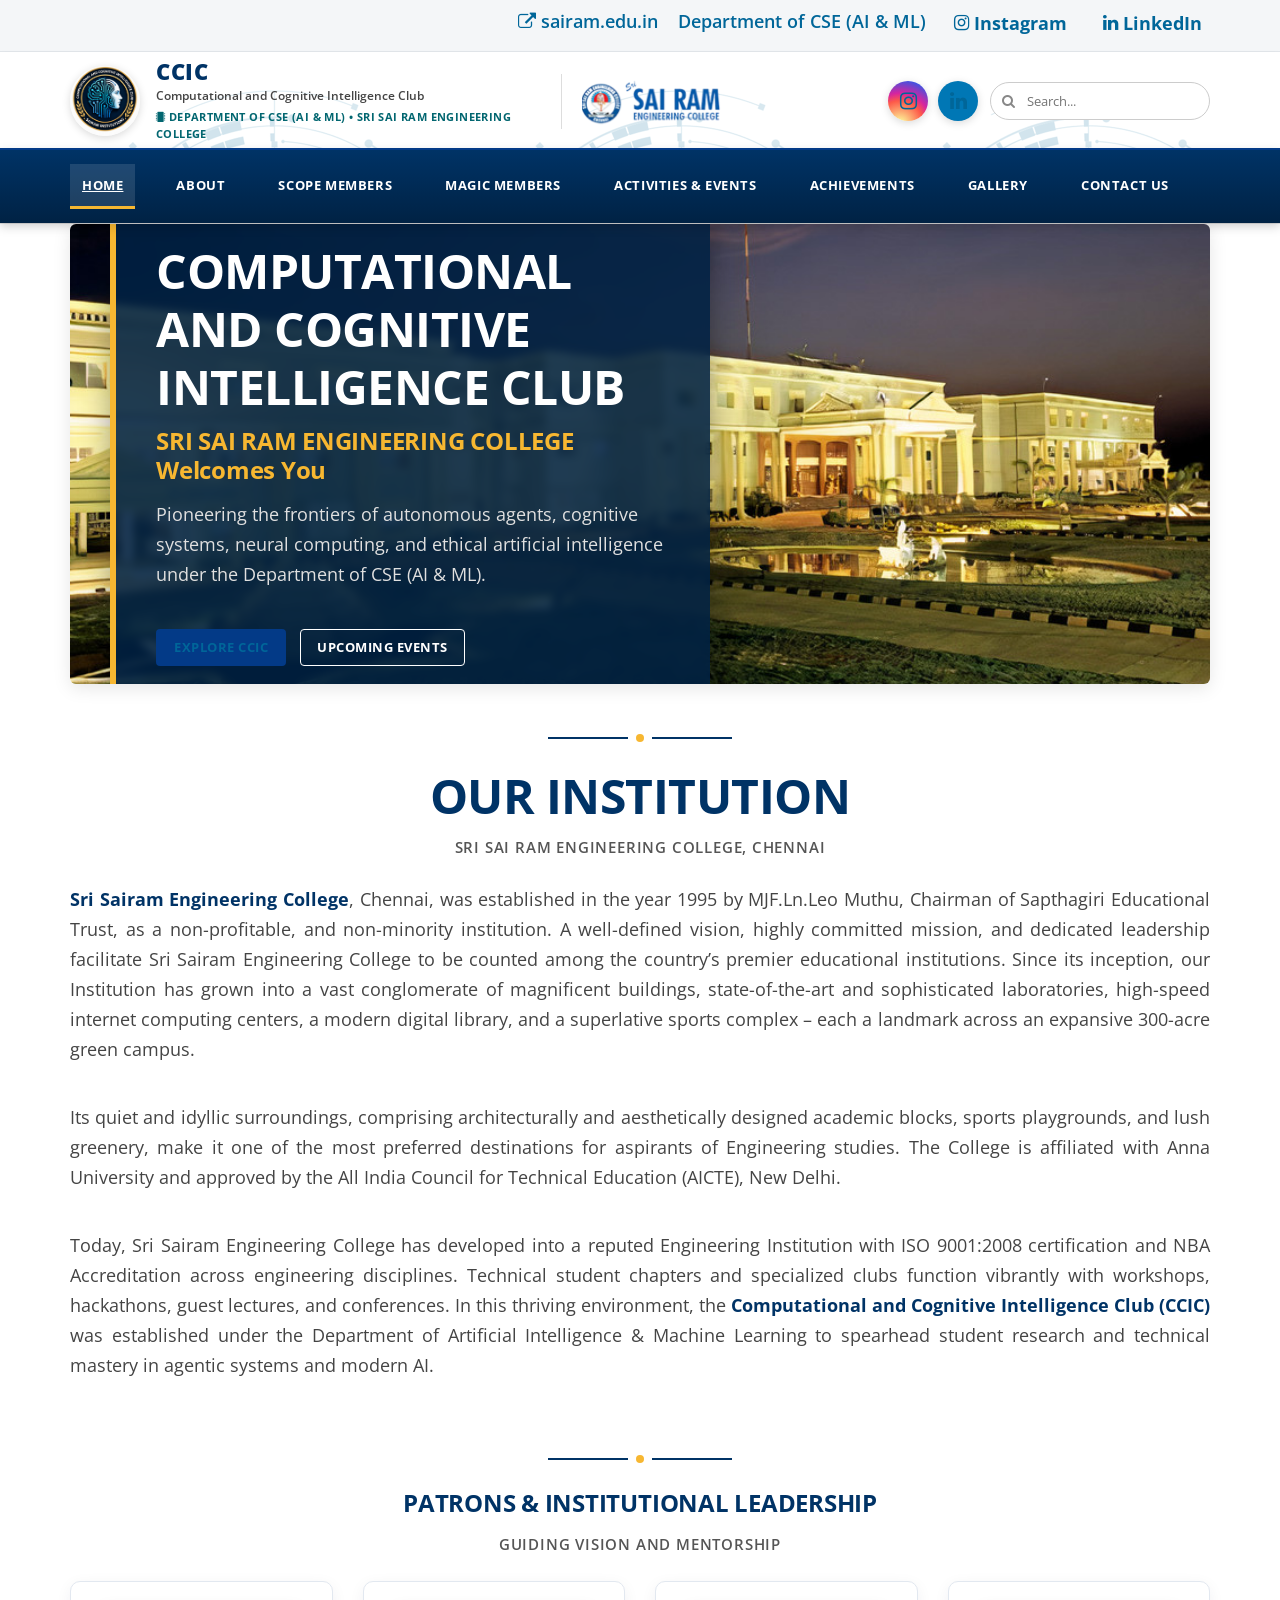
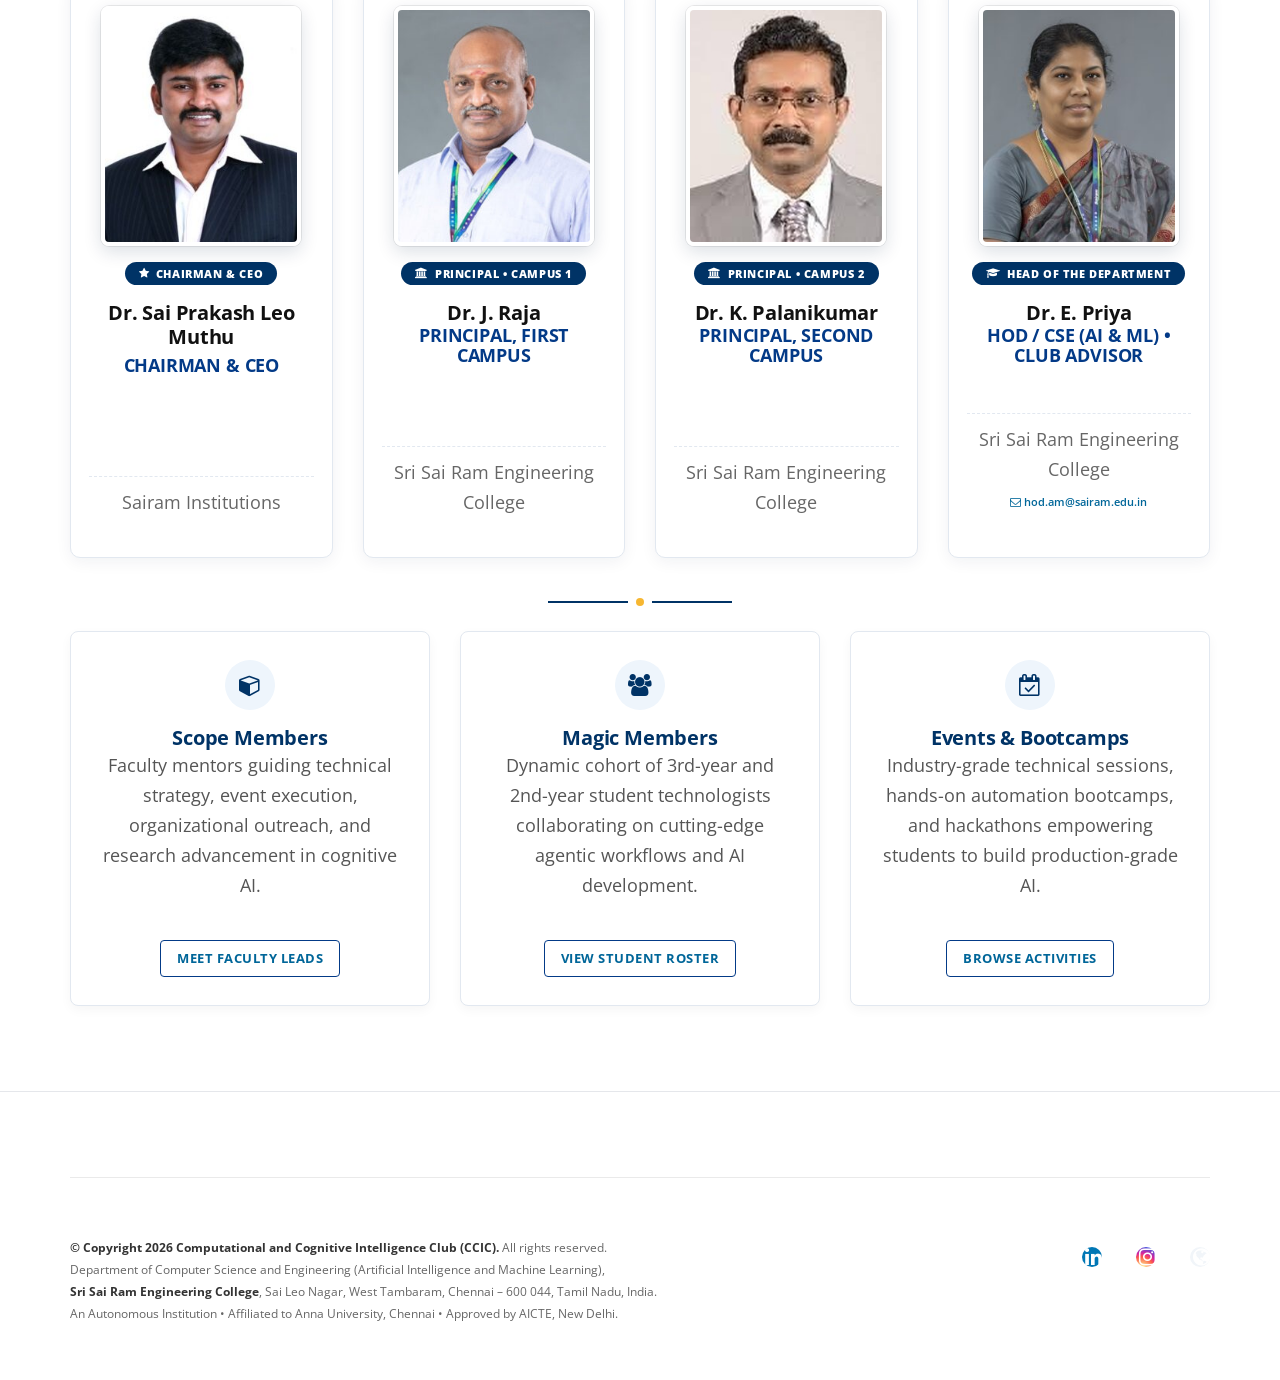
==== commit 6af57ead: "Implement responsive mobile dropdown menu with smooth slide animation across all pages" ====
--- a/index.html
+++ b/index.html
@@ -99,57 +99,43 @@
             </div>
         </div>
 
-        <!-- Mobile & Tablet Menu Bar on the Left (< 992px) -->
+        <!-- Mobile & Tablet Menu Bar (< 992px) -->
         <div id="mobile-menu-bar" class="visible-xs visible-sm">
             <div class="container">
                 <div class="mobile-bar-inner">
-                    <button id="mobile-menu-btn" class="mobile-menu-btn-left" aria-label="Open Navigation Menu">
-                        <i class="fa fa-bars"></i>
+                    <button id="mobile-menu-btn" class="mobile-menu-btn-left" aria-expanded="false" aria-controls="mobile-dropdown-menu" aria-label="Toggle Navigation Menu">
+                        <i class="fa fa-bars mobile-hamburger-icon"></i>
                         <span class="btn-text">MENU</span>
+                        <i class="fa fa-caret-down dropdown-arrow"></i>
                     </button>
                     <span class="mobile-current-page-tag"><i class="fa fa-angle-right"></i> HOME</span>
                 </div>
-            </div>
-        </div>
-
-        <!-- Left-Side Slide-out Navigation Drawer -->
-        <div id="left-drawer-backdrop" class="drawer-backdrop"></div>
-        <div id="left-nav-drawer" class="left-nav-drawer" role="dialog" aria-label="Mobile Navigation Menu">
-            <div class="drawer-header">
-                <div class="drawer-brand">
-                    <img src="images/ccic-logo.png" alt="CCIC Logo" class="drawer-logo">
-                    <div class="drawer-brand-text">
-                        <span class="drawer-title">CCIC</span>
-                        <span class="drawer-subtitle">Department of CSE (AI &amp; ML)</span>
-                    </div>
-                </div>
-                <button id="close-drawer-btn" class="close-drawer-btn" aria-label="Close menu">&times;</button>
-            </div>
-            <div class="drawer-search">
-                <form class="drawer-search-form" onsubmit="return false;">
-                    <i class="fa fa-search"></i>
-                    <input type="search" placeholder="Search CCIC..." aria-label="Search">
-                </form>
-            </div>
-            <nav class="drawer-nav">
-                <ul>
-                    <li class="active current-menu-item"><a href="index.html"><i class="fa fa-home"></i> <span>HOME</span></a></li>
-<li class=""><a href="about.html"><i class="fa fa-info-circle"></i> <span>ABOUT</span></a></li>
-<li class=""><a href="scope-members.html"><i class="fa fa-users"></i> <span>SCOPE MEMBERS</span></a></li>
-<li class=""><a href="magic-members.html"><i class="fa fa-magic"></i> <span>MAGIC MEMBERS</span></a></li>
-<li class=""><a href="events.html"><i class="fa fa-calendar"></i> <span>ACTIVITIES & EVENTS</span></a></li>
-<li class=""><a href="achievements.html"><i class="fa fa-trophy"></i> <span>ACHIEVEMENTS</span></a></li>
-<li class=""><a href="gallery.html"><i class="fa fa-camera"></i> <span>GALLERY</span></a></li>
-<li class=""><a href="contact.html"><i class="fa fa-envelope"></i> <span>CONTACT US</span></a></li>
-
-                </ul>
-            </nav>
-            <div class="drawer-footer">
-                <div class="drawer-social">
-                    <a href="https://www.instagram.com/ccic_sairam?stkn=MXB2OGdiOTJsNTY3Yw==" target="_blank" class="social-icon-btn insta" title="Instagram"><i class="fa fa-instagram"></i></a>
-                    <a href="https://www.linkedin.com/in/ccic-club-837993428?utm_source=share_via&utm_content=profile&utm_medium=member_android" target="_blank" class="social-icon-btn linkedin" title="LinkedIn"><i class="fa fa-linkedin"></i></a>
-                </div>
-                <p class="drawer-affiliation">Sri Sairam Engineering College</p>
+                <!-- Collapsible Dropdown Navigation Menu -->
+                <div id="mobile-dropdown-menu" class="mobile-dropdown-collapse" style="display: none;">
+                    <div class="mobile-dropdown-search">
+                        <form class="mobile-search-form" onsubmit="return false;">
+                            <i class="fa fa-search"></i>
+                            <input type="search" placeholder="Search CCIC..." aria-label="Search">
+                        </form>
+                    </div>
+                    <ul class="mobile-dropdown-nav">
+                        <li class="active current-menu-item"><a href="index.html"><i class="fa fa-home"></i> <span>HOME</span></a></li>
+                        <li class=""><a href="about.html"><i class="fa fa-info-circle"></i> <span>ABOUT</span></a></li>
+                        <li class=""><a href="scope-members.html"><i class="fa fa-users"></i> <span>SCOPE MEMBERS</span></a></li>
+                        <li class=""><a href="magic-members.html"><i class="fa fa-magic"></i> <span>MAGIC MEMBERS</span></a></li>
+                        <li class=""><a href="events.html"><i class="fa fa-calendar"></i> <span>ACTIVITIES &amp; EVENTS</span></a></li>
+                        <li class=""><a href="achievements.html"><i class="fa fa-trophy"></i> <span>ACHIEVEMENTS</span></a></li>
+                        <li class=""><a href="gallery.html"><i class="fa fa-camera"></i> <span>GALLERY</span></a></li>
+                        <li class=""><a href="contact.html"><i class="fa fa-envelope"></i> <span>CONTACT US</span></a></li>
+                    </ul>
+                    <div class="mobile-dropdown-footer">
+                        <div class="mobile-dropdown-social">
+                            <a href="https://www.instagram.com/ccic_sairam?stkn=MXB2OGdiOTJsNTY3Yw==" target="_blank" class="social-icon-btn insta" title="Instagram"><i class="fa fa-instagram"></i></a>
+                            <a href="https://www.linkedin.com/in/ccic-club-837993428?utm_source=share_via&utm_content=profile&utm_medium=member_android" target="_blank" class="social-icon-btn linkedin" title="LinkedIn"><i class="fa fa-linkedin"></i></a>
+                        </div>
+                        <p class="mobile-dropdown-affiliation">Department of CSE (AI &amp; ML) &bull; Sri Sairam Engineering College</p>
+                    </div>
+                </div>
             </div>
         </div>
     </header>
--- a/css/ccic-custom.css
+++ b/css/ccic-custom.css
@@ -217,7 +217,7 @@
 }
 
 /* ==========================================================================
-   Mobile Menu Bar & Left-Side Navigation Drawer
+   Mobile Navigation Menu (Responsive Collapsible Dropdown)
    ========================================================================== */
 
 /* Mobile Menu Bar (visible on < 992px) */
@@ -227,9 +227,9 @@
   border-top: 1px solid rgba(255, 255, 255, 0.12);
   border-bottom: 2px solid #f7b731;
   padding: 8px 0;
-  box-shadow: 0 2px 8px rgba(0, 0, 0, 0.18);
+  box-shadow: 0 4px 12px rgba(0, 0, 0, 0.2);
   position: relative;
-  z-index: 99;
+  z-index: 9999;
 }
 
 .mobile-bar-inner {
@@ -243,9 +243,9 @@
   background: #f7b731;
   color: #002244 !important;
   border: none;
-  border-radius: 4px;
-  padding: 7px 15px;
-  font-size: 13px;
+  border-radius: 6px;
+  padding: 8px 16px;
+  font-size: 13.5px;
   font-weight: 800;
   letter-spacing: 0.5px;
   display: inline-flex;
@@ -257,9 +257,20 @@
   text-decoration: none;
 }
 
-.mobile-menu-btn-left i {
+.mobile-menu-btn-left .mobile-hamburger-icon {
   font-size: 15px;
   color: #002244;
+}
+
+.mobile-menu-btn-left .dropdown-arrow {
+  font-size: 13px;
+  color: #002244;
+  margin-left: 2px;
+  transition: transform 0.25s ease;
+}
+
+.mobile-menu-btn-left.open .dropdown-arrow {
+  transform: rotate(180deg);
 }
 
 .mobile-menu-btn-left:hover,
@@ -291,243 +302,146 @@
   font-size: 13px;
 }
 
-/* Left-Side Off-Canvas Navigation Drawer */
-.left-nav-drawer {
-  position: fixed;
-  top: 0;
-  left: 0;
-  bottom: 0;
-  width: 290px;
-  max-width: 85vw;
-  background: #002244;
-  z-index: 100000;
-  transform: translateX(-100%);
-  transition: transform 0.3s cubic-bezier(0.4, 0, 0.2, 1);
-  box-shadow: 5px 0 25px rgba(0, 0, 0, 0.45);
-  display: flex;
-  flex-direction: column;
-  overflow-y: auto;
-  -webkit-overflow-scrolling: touch;
-  border-right: 3px solid #f7b731;
-}
-
-.left-nav-drawer.open {
-  transform: translateX(0);
-}
-
-/* Backdrop Overlay */
-.drawer-backdrop {
-  position: fixed;
-  top: 0;
-  left: 0;
-  right: 0;
-  bottom: 0;
-  background: rgba(0, 0, 0, 0.65);
-  backdrop-filter: blur(2px);
-  -webkit-backdrop-filter: blur(2px);
-  z-index: 99999;
-  opacity: 0;
-  pointer-events: none;
-  transition: opacity 0.3s ease;
-}
-
-.drawer-backdrop.open {
-  opacity: 1;
-  pointer-events: auto;
-}
-
-body.drawer-open {
-  overflow: hidden !important;
-}
-
-/* Drawer Header */
-.drawer-header {
-  background: #001830;
-  padding: 16px 18px;
-  display: flex;
-  align-items: center;
-  justify-content: space-between;
-  border-bottom: 1px solid rgba(255, 255, 255, 0.1);
-}
-
-.drawer-brand {
-  display: flex;
-  align-items: center;
-  gap: 12px;
-}
-
-.drawer-logo {
-  width: 38px;
-  height: 38px;
-  border-radius: 50%;
-  border: 1px solid rgba(255, 255, 255, 0.2);
-  object-fit: contain;
-  background: #ffffff;
-  padding: 2px;
-}
-
-.drawer-brand-text {
-  display: flex;
-  flex-direction: column;
-}
-
-.drawer-title {
-  color: #ffffff;
-  font-size: 17px;
-  font-weight: 800;
-  letter-spacing: 1px;
-  line-height: 1.1;
-}
-
-.drawer-subtitle {
-  color: #f7b731;
-  font-size: 10.5px;
-  font-weight: 600;
-  line-height: 1.2;
-  margin-top: 2px;
-}
-
-.close-drawer-btn {
-  background: transparent;
-  border: none;
-  color: #ffffff;
-  font-size: 26px;
-  line-height: 1;
-  padding: 4px 8px;
-  cursor: pointer;
-  opacity: 0.75;
-  transition: opacity 0.2s, transform 0.2s;
-}
-
-.close-drawer-btn:hover,
-.close-drawer-btn:focus {
-  opacity: 1;
-  transform: scale(1.1);
-  color: #f7b731;
-  outline: none;
-}
-
-/* Drawer Search */
-.drawer-search {
-  padding: 12px 18px;
-  background: rgba(0, 0, 0, 0.15);
+/* Collapsible Mobile Dropdown Menu Container */
+.mobile-dropdown-collapse {
+  margin-top: 10px;
+  background: #001e3d;
+  border-radius: 8px;
+  border: 1px solid rgba(247, 183, 49, 0.35);
+  box-shadow: 0 10px 30px rgba(0, 0, 0, 0.45);
+  overflow: hidden;
+}
+
+/* Mobile Dropdown Search Box */
+.mobile-dropdown-search {
+  padding: 10px 14px;
+  background: rgba(0, 0, 0, 0.25);
   border-bottom: 1px solid rgba(255, 255, 255, 0.08);
 }
 
-.drawer-search-form {
+.mobile-search-form {
   position: relative;
 }
 
-.drawer-search-form i {
+.mobile-search-form i {
   position: absolute;
-  left: 10px;
+  left: 12px;
   top: 50%;
   transform: translateY(-50%);
   color: #8fa0b5;
   font-size: 13px;
 }
 
-.drawer-search-form input {
+.mobile-search-form input {
   width: 100%;
-  padding: 8px 12px 8px 32px;
+  height: 38px;
+  padding: 6px 12px 6px 34px;
   background: rgba(255, 255, 255, 0.08);
-  border: 1px solid rgba(255, 255, 255, 0.15);
-  border-radius: 4px;
+  border: 1px solid rgba(255, 255, 255, 0.16);
+  border-radius: 6px;
   color: #ffffff;
   font-size: 13px;
   outline: none;
-  transition: border-color 0.2s, background 0.2s;
-}
-
-.drawer-search-form input:focus {
+  transition: all 0.2s ease;
+}
+
+.mobile-search-form input:focus {
   background: rgba(255, 255, 255, 0.14);
   border-color: #f7b731;
 }
 
-.drawer-search-form input::placeholder {
+.mobile-search-form input::placeholder {
   color: #8fa0b5;
 }
 
-/* Drawer Navigation List */
-.drawer-nav {
-  flex: 1;
-  overflow-y: auto;
-  padding: 8px 0;
-}
-
-.drawer-nav ul {
+/* Mobile Dropdown Navigation List */
+.mobile-dropdown-nav {
   list-style: none;
+  margin: 0;
+  padding: 4px 0;
+}
+
+.mobile-dropdown-nav li {
+  margin: 0;
   padding: 0;
-  margin: 0;
-}
-
-.drawer-nav ul li a {
-  display: flex;
-  align-items: center;
-  gap: 12px;
-  padding: 12px 20px;
+}
+
+.mobile-dropdown-nav li a {
+  display: flex;
+  align-items: center;
+  gap: 14px;
+  padding: 12px 18px;
   color: #e3e9f0 !important;
   font-size: 13.5px;
   font-weight: 700;
-  letter-spacing: 0.3px;
+  letter-spacing: 0.4px;
   text-decoration: none;
   border-left: 3px solid transparent;
   border-bottom: 1px solid rgba(255, 255, 255, 0.05);
   transition: all 0.2s ease;
 }
 
-.drawer-nav ul li a i {
-  width: 18px;
+.mobile-dropdown-nav li a i {
+  width: 20px;
   text-align: center;
   font-size: 15px;
   color: #8fa0b5;
-  transition: color 0.2s;
-}
-
-.drawer-nav ul li a:hover {
+  transition: color 0.2s ease, transform 0.2s ease;
+}
+
+.mobile-dropdown-nav li a:hover,
+.mobile-dropdown-nav li a:focus {
   background: rgba(255, 255, 255, 0.08);
   color: #f7b731 !important;
-}
-
-.drawer-nav ul li a:hover i {
+  padding-left: 22px;
+}
+
+.mobile-dropdown-nav li a:hover i,
+.mobile-dropdown-nav li a:focus i {
   color: #f7b731;
-}
-
-.drawer-nav ul li.active a {
-  background: rgba(255, 255, 255, 0.12);
+  transform: scale(1.15);
+}
+
+.mobile-dropdown-nav li.active a,
+.mobile-dropdown-nav li.current-menu-item a {
+  background: rgba(247, 183, 49, 0.12);
   color: #f7b731 !important;
   border-left-color: #f7b731;
-}
-
-.drawer-nav ul li.active a i {
+  font-weight: 800;
+}
+
+.mobile-dropdown-nav li.active a i,
+.mobile-dropdown-nav li.current-menu-item a i {
   color: #f7b731;
 }
 
-/* Drawer Footer */
-.drawer-footer {
-  padding: 14px 18px;
-  background: #001830;
-  border-top: 1px solid rgba(255, 255, 255, 0.1);
+/* Mobile Dropdown Footer */
+.mobile-dropdown-footer {
+  padding: 12px 16px;
+  background: rgba(0, 0, 0, 0.35);
+  border-top: 1px solid rgba(255, 255, 255, 0.08);
   text-align: center;
 }
 
-.drawer-social {
+.mobile-dropdown-social {
   display: flex;
   justify-content: center;
   gap: 10px;
-  margin-bottom: 8px;
-}
-
-.drawer-social .social-icon-btn {
+  margin-bottom: 6px;
+}
+
+.mobile-dropdown-social .social-icon-btn {
   width: 32px;
   height: 32px;
   font-size: 14px;
 }
 
-.drawer-affiliation {
+.mobile-dropdown-affiliation {
   font-size: 11px;
   color: #8fa0b5;
   margin: 0;
+  font-weight: 600;
+  letter-spacing: 0.3px;
   line-height: 1.3;
 }
 
@@ -1490,8 +1404,8 @@
     font-size: 13px;
   }
   #mobile-menu-btn {
-    padding: 5px 8px;
-    font-size: 11px;
+    padding: 6px 12px;
+    font-size: 12px;
   }
 }
 
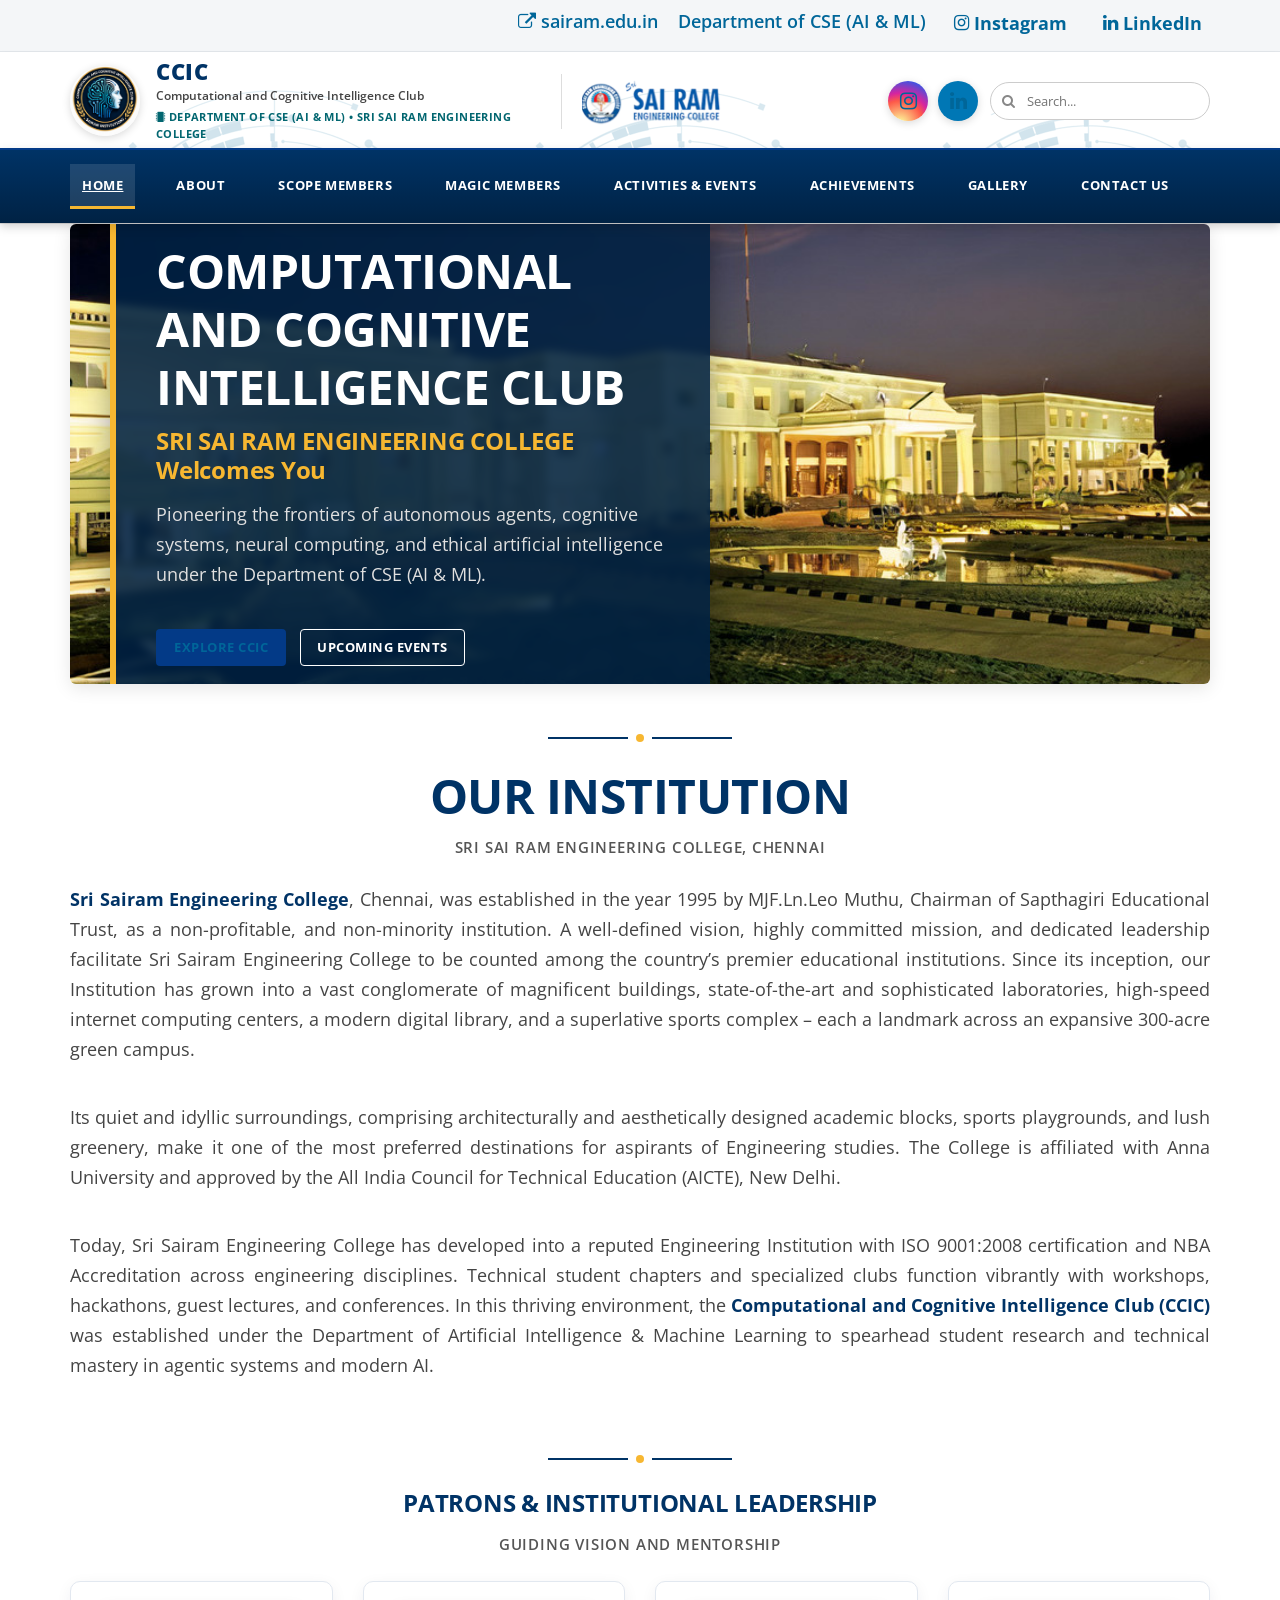
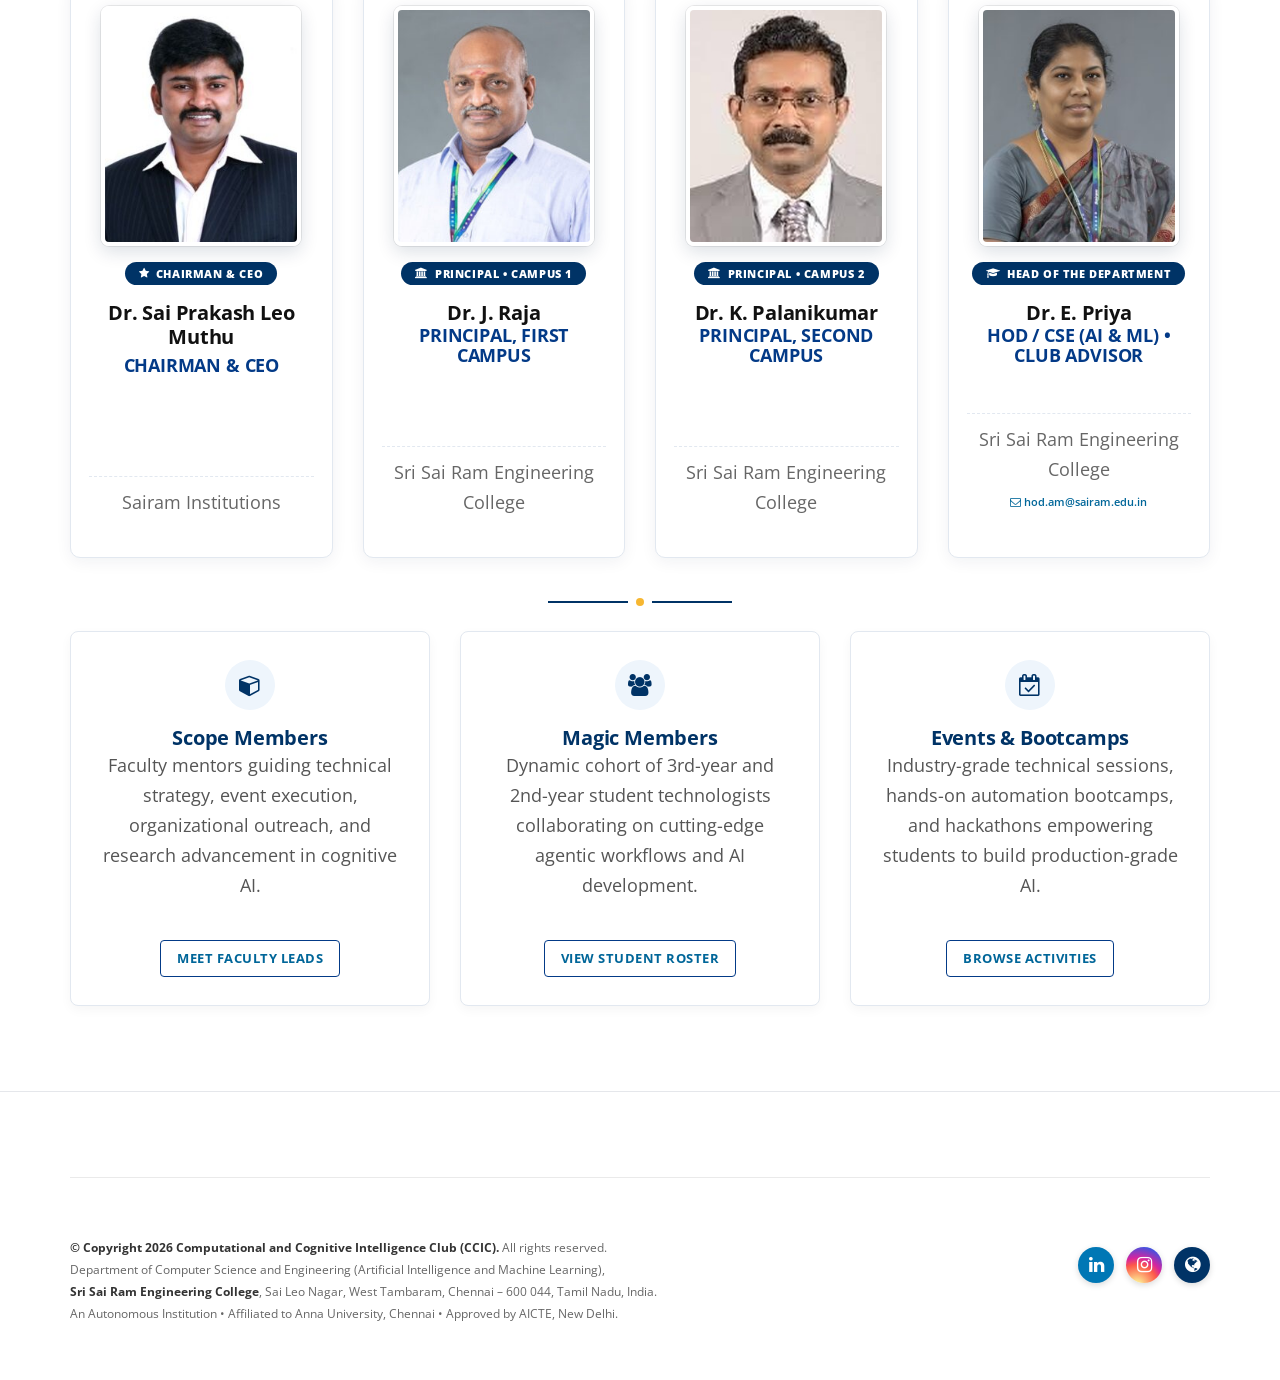
==== commit ef24ae2b: "Fix footer social icons styling, circular alignment, and dimensions across all pages" ====
--- a/index.html
+++ b/index.html
@@ -99,45 +99,41 @@
             </div>
         </div>
 
-        <!-- Mobile & Tablet Menu Bar (< 992px) -->
-        <div id="mobile-menu-bar" class="visible-xs visible-sm">
-            <div class="container">
+        <!-- Mobile & Tablet Navigation (< 992px) -->
+        <nav class="main-navigation visible-xs visible-sm" id="mobile-menu-bar" aria-label="Primary navigation">
+            <div class="container nav-container">
                 <div class="mobile-bar-inner">
-                    <button id="mobile-menu-btn" class="mobile-menu-btn-left" aria-expanded="false" aria-controls="mobile-dropdown-menu" aria-label="Toggle Navigation Menu">
-                        <i class="fa fa-bars mobile-hamburger-icon"></i>
-                        <span class="btn-text">MENU</span>
-                        <i class="fa fa-caret-down dropdown-arrow"></i>
+                    <button
+                        type="button"
+                        class="mobile-menu-toggle"
+                        id="mobile-menu-toggle"
+                        aria-expanded="false"
+                        aria-controls="mobile-dropdown-menu"
+                        aria-label="Toggle navigation menu"
+                    >
+                        <span class="menu-icon" aria-hidden="true">☰</span>
+                        <span class="menu-label">MENU</span>
+                        <span class="menu-chevron" aria-hidden="true">▼</span>
                     </button>
-                    <span class="mobile-current-page-tag"><i class="fa fa-angle-right"></i> HOME</span>
-                </div>
-                <!-- Collapsible Dropdown Navigation Menu -->
-                <div id="mobile-dropdown-menu" class="mobile-dropdown-collapse" style="display: none;">
-                    <div class="mobile-dropdown-search">
-                        <form class="mobile-search-form" onsubmit="return false;">
-                            <i class="fa fa-search"></i>
-                            <input type="search" placeholder="Search CCIC..." aria-label="Search">
-                        </form>
-                    </div>
-                    <ul class="mobile-dropdown-nav">
-                        <li class="active current-menu-item"><a href="index.html"><i class="fa fa-home"></i> <span>HOME</span></a></li>
-                        <li class=""><a href="about.html"><i class="fa fa-info-circle"></i> <span>ABOUT</span></a></li>
-                        <li class=""><a href="scope-members.html"><i class="fa fa-users"></i> <span>SCOPE MEMBERS</span></a></li>
-                        <li class=""><a href="magic-members.html"><i class="fa fa-magic"></i> <span>MAGIC MEMBERS</span></a></li>
-                        <li class=""><a href="events.html"><i class="fa fa-calendar"></i> <span>ACTIVITIES &amp; EVENTS</span></a></li>
-                        <li class=""><a href="achievements.html"><i class="fa fa-trophy"></i> <span>ACHIEVEMENTS</span></a></li>
-                        <li class=""><a href="gallery.html"><i class="fa fa-camera"></i> <span>GALLERY</span></a></li>
-                        <li class=""><a href="contact.html"><i class="fa fa-envelope"></i> <span>CONTACT US</span></a></li>
-                    </ul>
-                    <div class="mobile-dropdown-footer">
-                        <div class="mobile-dropdown-social">
-                            <a href="https://www.instagram.com/ccic_sairam?stkn=MXB2OGdiOTJsNTY3Yw==" target="_blank" class="social-icon-btn insta" title="Instagram"><i class="fa fa-instagram"></i></a>
-                            <a href="https://www.linkedin.com/in/ccic-club-837993428?utm_source=share_via&utm_content=profile&utm_medium=member_android" target="_blank" class="social-icon-btn linkedin" title="LinkedIn"><i class="fa fa-linkedin"></i></a>
-                        </div>
-                        <p class="mobile-dropdown-affiliation">Department of CSE (AI &amp; ML) &bull; Sri Sairam Engineering College</p>
-                    </div>
-                </div>
-            </div>
-        </div>
+                    <span class="mobile-current-page-tag"><i class="fa fa-angle-right" aria-hidden="true"></i> HOME</span>
+                </div>
+
+                <div
+                    class="mobile-dropdown-menu"
+                    id="mobile-dropdown-menu"
+                    hidden
+                >
+                    <a href="index.html" class="active">HOME</a>
+                    <a href="about.html">ABOUT</a>
+                    <a href="scope-members.html">SCOPE MEMBERS</a>
+                    <a href="magic-members.html">MAGIC MEMBERS</a>
+                    <a href="events.html">ACTIVITIES &amp; EVENTS</a>
+                    <a href="achievements.html">ACHIEVEMENTS</a>
+                    <a href="gallery.html">GALLERY</a>
+                    <a href="contact.html">CONTACT US</a>
+                </div>
+            </div>
+        </nav>
     </header>
 
     
@@ -345,9 +341,9 @@
                 </div>
                 <div class="col-lg-4 col-md-5 col-sm-12 col-xs-12 text-right">
                     <div id="social-links">
-                        <a href="https://www.linkedin.com/in/ccic-club-837993428?utm_source=share_via&utm_content=profile&utm_medium=member_android" target="_blank" title="CCIC LinkedIn Page" aria-label="CCIC LinkedIn" style="background: #0077b5; color: white;"><i class="fa fa-linkedin"></i></a>
-                        <a href="https://www.instagram.com/ccic_sairam?stkn=MXB2OGdiOTJsNTY3Yw==" target="_blank" title="CCIC Instagram Page" aria-label="CCIC Instagram" style="background: radial-gradient(circle at 30% 107%, #fdf497 0%, #fdf497 5%, #fd5949 45%, #d6249f 60%, #285AEB 90%); color: white;"><i class="fa fa-instagram"></i></a>
-                        <a href="https://sairam.edu.in/" target="_blank" title="Sairam Engineering College Portal" aria-label="Portal"><i class="fa fa-globe"></i></a>
+                        <a href="https://www.linkedin.com/in/ccic-club-837993428?utm_source=share_via&utm_content=profile&utm_medium=member_android" target="_blank" rel="noopener noreferrer" class="footer-social-linkedin" title="CCIC LinkedIn Page" aria-label="CCIC LinkedIn" style="background: #0077b5; color: #ffffff; width: 36px; height: 36px; border-radius: 50%; display: inline-flex; align-items: center; justify-content: center; text-decoration: none; box-shadow: 0 2px 6px rgba(0,0,0,0.15);"><i class="fa fa-linkedin" style="font-size: 18px; color: #ffffff; line-height: 1;"></i></a>
+                        <a href="https://www.instagram.com/ccic_sairam?stkn=MXB2OGdiOTJsNTY3Yw==" target="_blank" rel="noopener noreferrer" class="footer-social-instagram" title="CCIC Instagram Page" aria-label="CCIC Instagram" style="background: radial-gradient(circle at 30% 107%, #fdf497 0%, #fdf497 5%, #fd5949 45%, #d6249f 60%, #285AEB 90%); color: #ffffff; width: 36px; height: 36px; border-radius: 50%; display: inline-flex; align-items: center; justify-content: center; text-decoration: none; box-shadow: 0 2px 6px rgba(0,0,0,0.15);"><i class="fa fa-instagram" style="font-size: 18px; color: #ffffff; line-height: 1;"></i></a>
+                        <a href="https://sairam.edu.in/" target="_blank" rel="noopener noreferrer" class="footer-social-portal" title="Sairam Engineering College Portal" aria-label="Sairam Engineering College Portal" style="background: #003366; color: #ffffff; width: 36px; height: 36px; border-radius: 50%; display: inline-flex; align-items: center; justify-content: center; text-decoration: none; box-shadow: 0 2px 6px rgba(0,0,0,0.15);"><i class="fa fa-globe" style="font-size: 18px; color: #ffffff; line-height: 1;"></i></a>
                     </div>
                 </div>
             </div>
--- a/css/ccic-custom.css
+++ b/css/ccic-custom.css
@@ -217,232 +217,178 @@
 }
 
 /* ==========================================================================
-   Mobile Navigation Menu (Responsive Collapsible Dropdown)
+   Mobile Navigation MENU Dropdown
    ========================================================================== */
 
-/* Mobile Menu Bar (visible on < 992px) */
-#mobile-menu-bar {
+.mobile-menu-toggle {
   display: none;
-  background: linear-gradient(180deg, #003366 0%, #002244 100%);
-  border-top: 1px solid rgba(255, 255, 255, 0.12);
-  border-bottom: 2px solid #f7b731;
-  padding: 8px 0;
-  box-shadow: 0 4px 12px rgba(0, 0, 0, 0.2);
-  position: relative;
-  z-index: 9999;
-}
-
-.mobile-bar-inner {
-  display: flex;
-  align-items: center;
-  justify-content: flex-start;
-  gap: 12px;
-}
-
-.mobile-menu-btn-left {
-  background: #f7b731;
-  color: #002244 !important;
-  border: none;
-  border-radius: 6px;
-  padding: 8px 16px;
-  font-size: 13.5px;
-  font-weight: 800;
-  letter-spacing: 0.5px;
-  display: inline-flex;
-  align-items: center;
-  gap: 8px;
-  cursor: pointer;
-  box-shadow: 0 2px 6px rgba(0, 0, 0, 0.25);
-  transition: all 0.2s ease;
-  text-decoration: none;
-}
-
-.mobile-menu-btn-left .mobile-hamburger-icon {
-  font-size: 15px;
-  color: #002244;
-}
-
-.mobile-menu-btn-left .dropdown-arrow {
-  font-size: 13px;
-  color: #002244;
-  margin-left: 2px;
-  transition: transform 0.25s ease;
-}
-
-.mobile-menu-btn-left.open .dropdown-arrow {
-  transform: rotate(180deg);
-}
-
-.mobile-menu-btn-left:hover,
-.mobile-menu-btn-left:focus,
-.mobile-menu-btn-left:active {
-  background: #e5a722;
-  color: #001830 !important;
-  outline: none;
-  transform: translateY(-1px);
-}
-
-.mobile-current-page-tag {
-  color: #ffffff;
-  font-size: 12.5px;
-  font-weight: 700;
-  letter-spacing: 0.5px;
-  text-transform: uppercase;
-  display: inline-flex;
-  align-items: center;
-  gap: 6px;
-  opacity: 0.95;
-  white-space: nowrap;
-  overflow: hidden;
-  text-overflow: ellipsis;
-}
-
-.mobile-current-page-tag i {
-  color: #f7b731;
-  font-size: 13px;
-}
-
-/* Collapsible Mobile Dropdown Menu Container */
-.mobile-dropdown-collapse {
-  margin-top: 10px;
-  background: #001e3d;
-  border-radius: 8px;
-  border: 1px solid rgba(247, 183, 49, 0.35);
-  box-shadow: 0 10px 30px rgba(0, 0, 0, 0.45);
-  overflow: hidden;
-}
-
-/* Mobile Dropdown Search Box */
-.mobile-dropdown-search {
-  padding: 10px 14px;
-  background: rgba(0, 0, 0, 0.25);
-  border-bottom: 1px solid rgba(255, 255, 255, 0.08);
-}
-
-.mobile-search-form {
-  position: relative;
-}
-
-.mobile-search-form i {
-  position: absolute;
-  left: 12px;
-  top: 50%;
-  transform: translateY(-50%);
-  color: #8fa0b5;
-  font-size: 13px;
-}
-
-.mobile-search-form input {
-  width: 100%;
-  height: 38px;
-  padding: 6px 12px 6px 34px;
-  background: rgba(255, 255, 255, 0.08);
-  border: 1px solid rgba(255, 255, 255, 0.16);
-  border-radius: 6px;
-  color: #ffffff;
-  font-size: 13px;
-  outline: none;
-  transition: all 0.2s ease;
-}
-
-.mobile-search-form input:focus {
-  background: rgba(255, 255, 255, 0.14);
-  border-color: #f7b731;
-}
-
-.mobile-search-form input::placeholder {
-  color: #8fa0b5;
-}
-
-/* Mobile Dropdown Navigation List */
-.mobile-dropdown-nav {
-  list-style: none;
-  margin: 0;
-  padding: 4px 0;
-}
-
-.mobile-dropdown-nav li {
-  margin: 0;
-  padding: 0;
-}
-
-.mobile-dropdown-nav li a {
-  display: flex;
-  align-items: center;
-  gap: 14px;
-  padding: 12px 18px;
-  color: #e3e9f0 !important;
-  font-size: 13.5px;
-  font-weight: 700;
-  letter-spacing: 0.4px;
-  text-decoration: none;
-  border-left: 3px solid transparent;
-  border-bottom: 1px solid rgba(255, 255, 255, 0.05);
-  transition: all 0.2s ease;
-}
-
-.mobile-dropdown-nav li a i {
-  width: 20px;
-  text-align: center;
-  font-size: 15px;
-  color: #8fa0b5;
-  transition: color 0.2s ease, transform 0.2s ease;
-}
-
-.mobile-dropdown-nav li a:hover,
-.mobile-dropdown-nav li a:focus {
-  background: rgba(255, 255, 255, 0.08);
-  color: #f7b731 !important;
-  padding-left: 22px;
-}
-
-.mobile-dropdown-nav li a:hover i,
-.mobile-dropdown-nav li a:focus i {
-  color: #f7b731;
-  transform: scale(1.15);
-}
-
-.mobile-dropdown-nav li.active a,
-.mobile-dropdown-nav li.current-menu-item a {
-  background: rgba(247, 183, 49, 0.12);
-  color: #f7b731 !important;
-  border-left-color: #f7b731;
-  font-weight: 800;
-}
-
-.mobile-dropdown-nav li.active a i,
-.mobile-dropdown-nav li.current-menu-item a i {
-  color: #f7b731;
-}
-
-/* Mobile Dropdown Footer */
-.mobile-dropdown-footer {
-  padding: 12px 16px;
-  background: rgba(0, 0, 0, 0.35);
-  border-top: 1px solid rgba(255, 255, 255, 0.08);
-  text-align: center;
-}
-
-.mobile-dropdown-social {
-  display: flex;
-  justify-content: center;
-  gap: 10px;
-  margin-bottom: 6px;
-}
-
-.mobile-dropdown-social .social-icon-btn {
-  width: 32px;
-  height: 32px;
-  font-size: 14px;
-}
-
-.mobile-dropdown-affiliation {
-  font-size: 11px;
-  color: #8fa0b5;
-  margin: 0;
-  font-weight: 600;
-  letter-spacing: 0.3px;
-  line-height: 1.3;
+}
+
+.mobile-dropdown-menu[hidden] {
+  display: none !important;
+}
+
+@media (max-width: 991px) {
+  .main-navigation,
+  .nav-container,
+  #mobile-menu-bar {
+    overflow: visible;
+    position: relative;
+    z-index: 1000;
+  }
+
+  #mobile-menu-bar {
+    display: block !important;
+    background: linear-gradient(180deg, #003366 0%, #002244 100%);
+    border-top: 1px solid rgba(255, 255, 255, 0.12);
+    border-bottom: 2px solid #f7b731;
+    padding: 8px 0;
+    box-shadow: 0 4px 12px rgba(0, 0, 0, 0.2);
+  }
+
+  .mobile-bar-inner {
+    display: flex;
+    align-items: center;
+    justify-content: flex-start;
+    gap: 12px;
+  }
+
+  .mobile-menu-toggle {
+    display: flex;
+    align-items: center;
+    gap: 8px;
+    background: #f7b731;
+    color: #002244 !important;
+    border: none;
+    border-radius: 6px;
+    padding: 8px 16px;
+    font-size: 13.5px;
+    font-weight: 800;
+    letter-spacing: 0.5px;
+    cursor: pointer;
+    box-shadow: 0 2px 6px rgba(0, 0, 0, 0.25);
+    transition: background-color 0.2s ease, transform 0.2s ease;
+    text-decoration: none;
+    line-height: 1.2;
+  }
+
+  .mobile-menu-toggle:hover,
+  .mobile-menu-toggle:focus {
+    background: #e5a722;
+    color: #001830 !important;
+    outline: none;
+  }
+
+  .menu-icon {
+    font-size: 15px;
+    line-height: 1;
+    color: #002244;
+  }
+
+  .menu-label {
+    font-size: 13px;
+    font-weight: 800;
+    color: #002244;
+    letter-spacing: 0.5px;
+  }
+
+  .menu-chevron {
+    display: inline-block;
+    font-size: 11px;
+    line-height: 1;
+    color: #002244;
+    transition: transform 180ms ease;
+  }
+
+  .mobile-menu-toggle.is-open .menu-chevron {
+    transform: rotate(180deg);
+  }
+
+  .mobile-current-page-tag {
+    color: #ffffff;
+    font-size: 12.5px;
+    font-weight: 700;
+    letter-spacing: 0.5px;
+    text-transform: uppercase;
+    display: inline-flex;
+    align-items: center;
+    gap: 6px;
+    opacity: 0.95;
+    white-space: nowrap;
+    overflow: hidden;
+    text-overflow: ellipsis;
+  }
+
+  .mobile-current-page-tag i {
+    color: #f7b731;
+    font-size: 13px;
+  }
+
+  .mobile-dropdown-menu {
+    width: 100%;
+    box-sizing: border-box;
+    background: #002244;
+    border-radius: 6px;
+    border: 1px solid rgba(247, 183, 49, 0.35);
+    border-top: 2px solid #f7b731;
+    box-shadow: 0 8px 24px rgba(0, 0, 0, 0.35);
+    position: relative;
+    z-index: 1001;
+    margin-top: 10px;
+    overflow: hidden;
+  }
+
+  .mobile-dropdown-menu:not([hidden]) {
+    display: block !important;
+    animation: mobileMenuOpen 180ms ease-out;
+  }
+
+  .mobile-dropdown-menu a {
+    display: flex;
+    align-items: center;
+    width: 100%;
+    min-height: 48px;
+    box-sizing: border-box;
+    padding: 12px 20px;
+    color: #e3e9f0 !important;
+    font-size: 13.5px;
+    font-weight: 700;
+    letter-spacing: 0.4px;
+    text-decoration: none;
+    border-left: 4px solid transparent;
+    border-bottom: 1px solid rgba(255, 255, 255, 0.08);
+    transition: background-color 0.15s ease, color 0.15s ease, padding-left 0.15s ease;
+  }
+
+  .mobile-dropdown-menu a:last-child {
+    border-bottom: none;
+  }
+
+  .mobile-dropdown-menu a:hover,
+  .mobile-dropdown-menu a:focus {
+    background: rgba(255, 255, 255, 0.08);
+    color: #f7b731 !important;
+    padding-left: 24px;
+    text-decoration: none;
+  }
+
+  .mobile-dropdown-menu a.active {
+    background: rgba(247, 183, 49, 0.15);
+    color: #f7b731 !important;
+    border-left-color: #f7b731;
+    font-weight: 800;
+  }
+}
+
+@keyframes mobileMenuOpen {
+  from {
+    opacity: 0;
+    transform: translateY(-6px);
+  }
+  to {
+    opacity: 1;
+    transform: translateY(0);
+  }
 }
 
 /* Breadcrumbs */
@@ -1137,31 +1083,71 @@
   color: #333333;
 }
 
-#social-links {
-  display: flex;
-  align-items: center;
-  justify-content: flex-end;
-  gap: 12px;
-  margin-top: 10px;
-}
-
-#social-links a {
-  width: 36px;
-  height: 36px;
-  border-radius: 50%;
-  background: #f1f5f9;
-  color: var(--sairam-blue);
-  display: inline-flex;
-  align-items: center;
-  justify-content: center;
-  font-size: 16px;
-  transition: all 0.25s;
-}
-
-#social-links a:hover {
-  background: var(--sairam-blue);
-  color: #ffffff;
-  transform: translateY(-2px);
+#social-links,
+footer#colophon #social-links {
+  display: inline-flex !important;
+  align-items: center !important;
+  justify-content: flex-end !important;
+  gap: 12px !important;
+  margin-top: 10px !important;
+}
+
+#social-links a,
+footer#colophon #social-links a {
+  display: inline-flex !important;
+  align-items: center !important;
+  justify-content: center !important;
+  width: 36px !important;
+  height: 36px !important;
+  min-width: 36px !important;
+  min-height: 36px !important;
+  border-radius: 50% !important;
+  margin: 0 !important;
+  margin-left: 0 !important;
+  padding: 0 !important;
+  text-decoration: none !important;
+  overflow: hidden !important;
+  line-height: 1 !important;
+  vertical-align: middle !important;
+  transition: transform 0.25s ease, box-shadow 0.25s ease, opacity 0.2s ease !important;
+  box-shadow: 0 2px 6px rgba(0, 0, 0, 0.15) !important;
+}
+
+#social-links a:hover,
+footer#colophon #social-links a:hover {
+  transform: translateY(-3px) scale(1.06) !important;
+  box-shadow: 0 4px 12px rgba(0, 0, 0, 0.25) !important;
+  opacity: 0.95 !important;
+}
+
+#social-links a i,
+footer#colophon #social-links a i {
+  font-size: 18px !important;
+  color: #ffffff !important;
+  line-height: 1 !important;
+  margin: 0 !important;
+  padding: 0 !important;
+  display: inline-block !important;
+  text-align: center !important;
+  vertical-align: middle !important;
+}
+
+#social-links a.footer-social-linkedin,
+footer#colophon #social-links a.footer-social-linkedin,
+footer#colophon #social-links a.footer-linkedin {
+  background: #0077b5 !important;
+}
+
+#social-links a.footer-social-instagram,
+footer#colophon #social-links a.footer-social-instagram,
+footer#colophon #social-links a.footer-insta {
+  background: radial-gradient(circle at 30% 107%, #fdf497 0%, #fdf497 5%, #fd5949 45%, #d6249f 60%, #285AEB 90%) !important;
+}
+
+#social-links a.footer-social-portal,
+footer#colophon #social-links a.footer-social-portal,
+footer#colophon #social-links a.footer-portal {
+  background: #003366 !important;
 }
 
 /* Back to top */
@@ -1287,8 +1273,7 @@
     font-size: 15px;
   }
 
-  /* Hide any old header menu button since the dedicated menu bar is on the left */
-  #header .header-right-wrap #mobile-menu-btn,
+  /* Ensure header right actions don't overlap branding */
   #header .header-right-wrap .visible-xs {
     display: none !important;
   }
@@ -1378,9 +1363,11 @@
     height: 200px;
   }
 
-  #social-links {
+  #social-links,
+  footer#colophon #social-links {
+    display: inline-flex !important;
     justify-content: center !important;
-    margin-top: 15px;
+    margin-top: 15px !important;
   }
 
   .footer-copyright-text {
@@ -1403,7 +1390,7 @@
     height: 28px;
     font-size: 13px;
   }
-  #mobile-menu-btn {
+  .mobile-menu-toggle {
     padding: 6px 12px;
     font-size: 12px;
   }
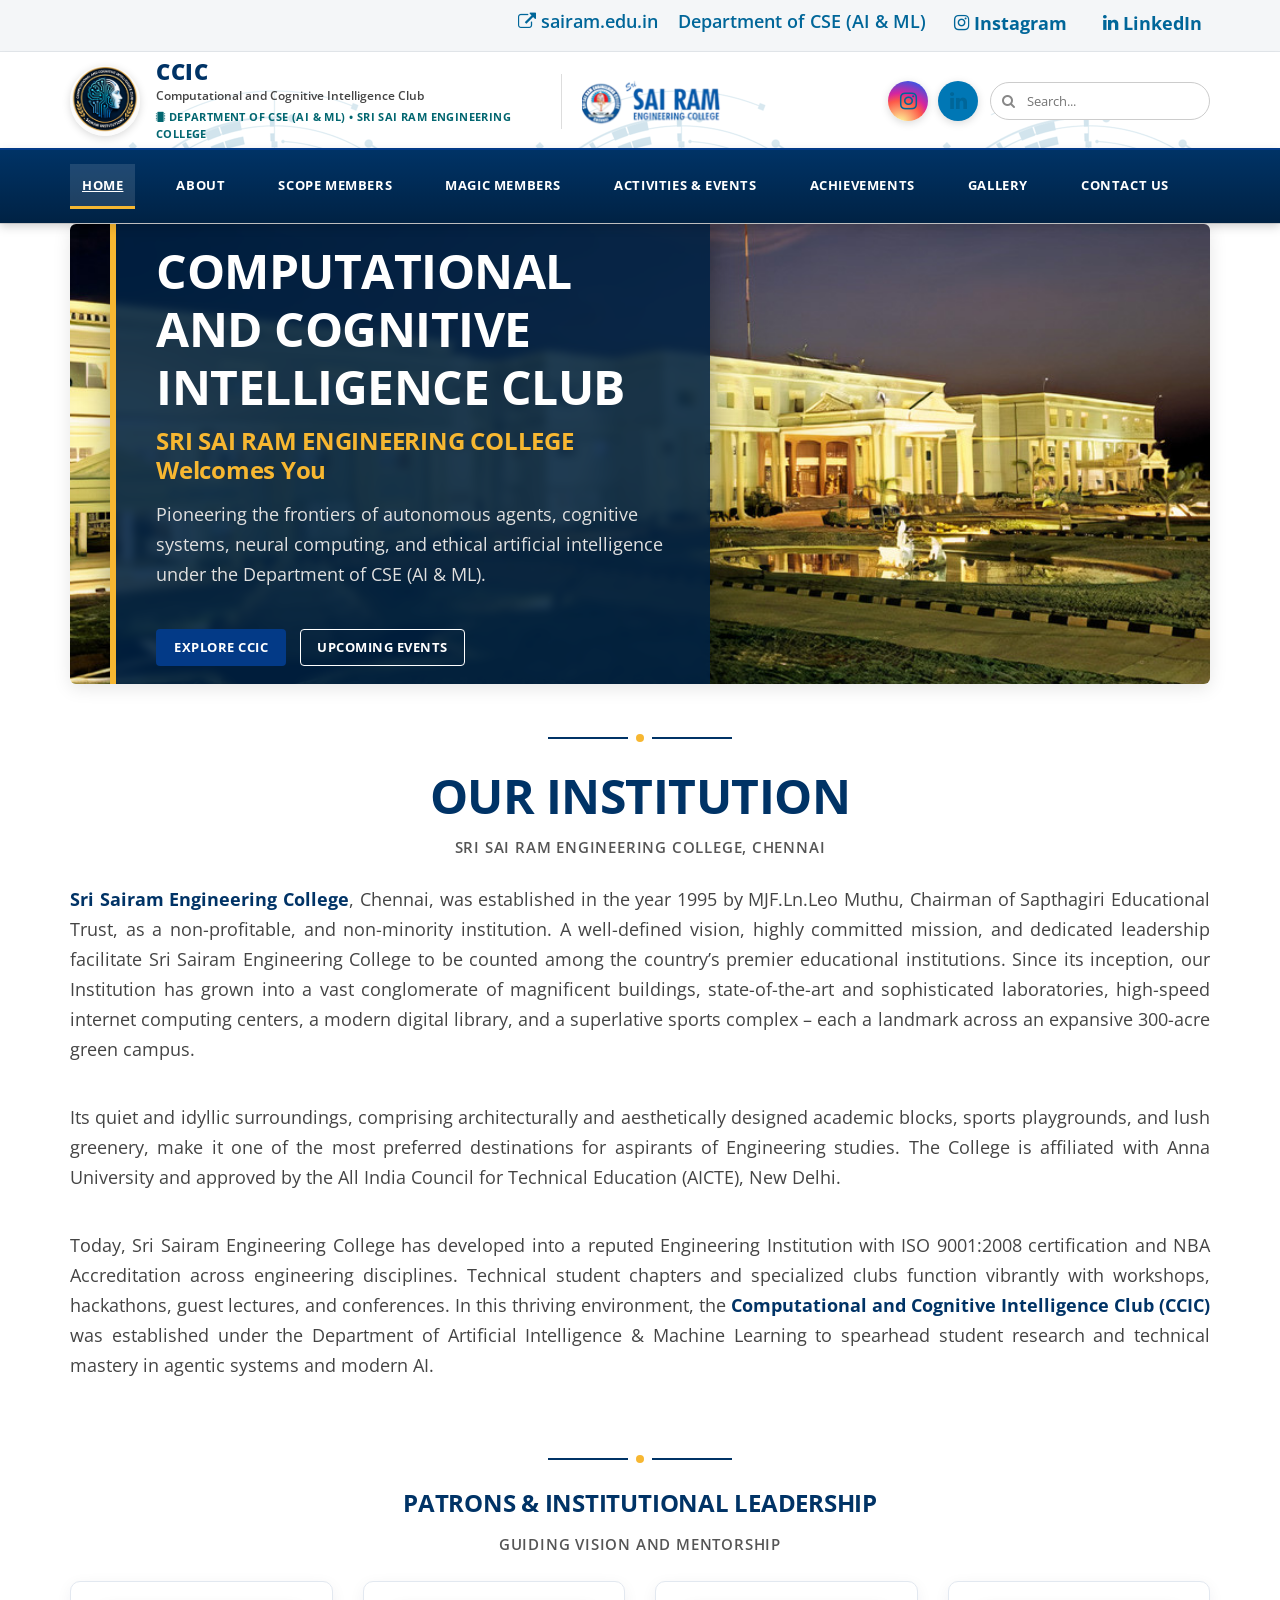
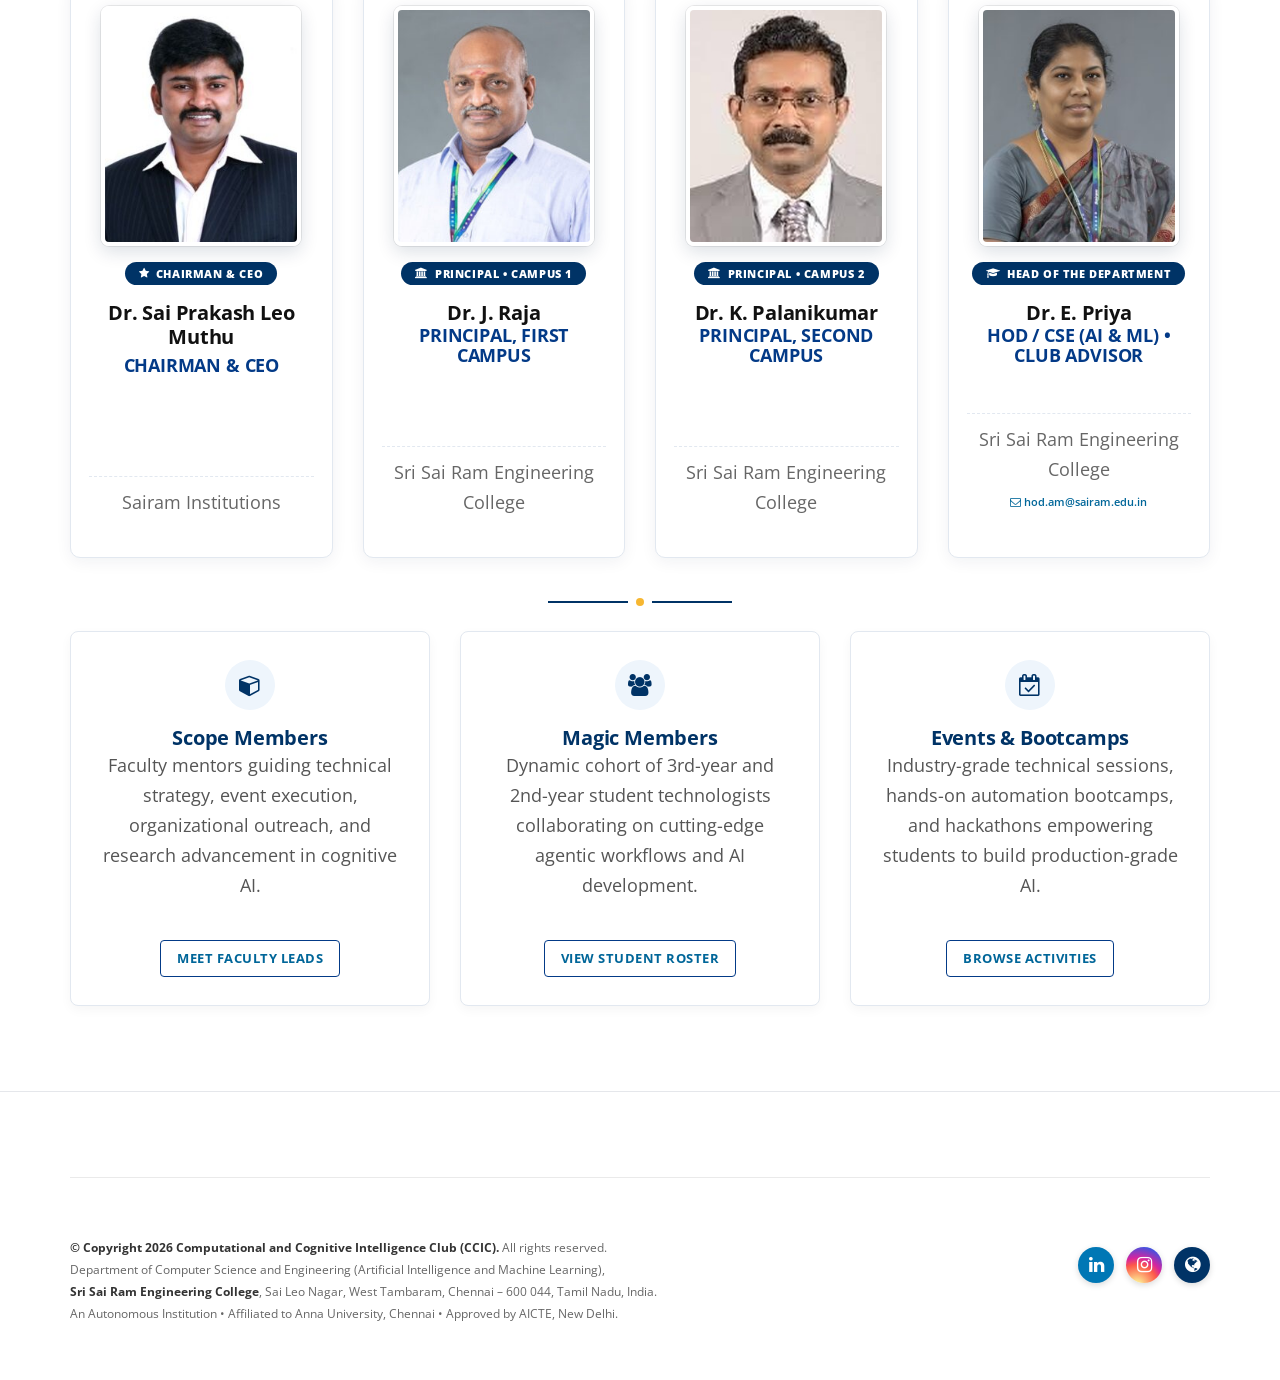
==== commit ca42203a: "Change text inside Explore CCIC button from blue to white" ====
--- a/index.html
+++ b/index.html
@@ -32,7 +32,7 @@
                 <div class="col-xs-12">
                     <ul id="meta">
                         <li><a href="https://sairam.edu.in/" target="_blank"><i class="fa fa-external-link"></i> sairam.edu.in</a></li>
-                        <li><a href="https://sairam.edu.in/department-of-artificial-intelligence-and-data-science/" target="_blank">Department of CSE (AI &amp; ML)</a></li>
+                        <li><a href="https://aiml.sairam.edu.in/" target="_blank">Department of CSE (AI &amp; ML)</a></li>
                         <li><a href="https://www.instagram.com/ccic_sairam?stkn=MXB2OGdiOTJsNTY3Yw==" target="_blank" class="meta-social insta" title="Follow CCIC on Instagram"><i class="fa fa-instagram"></i> Instagram</a></li>
                         <li><a href="https://www.linkedin.com/in/ccic-club-837993428?utm_source=share_via&utm_content=profile&utm_medium=member_android" target="_blank" class="meta-social linkedin" title="Connect with CCIC on LinkedIn"><i class="fa fa-linkedin"></i> LinkedIn</a></li>
                     </ul>
@@ -152,7 +152,7 @@
                             <h2>SRI SAI RAM ENGINEERING COLLEGE<br>Welcomes You</h2>
                             <p>Pioneering the frontiers of autonomous agents, cognitive systems, neural computing, and ethical artificial intelligence under the Department of CSE (AI &amp; ML).</p>
                             <div style="margin-top: 20px;">
-                                <a href="about.html" class="btn-ccic" style="margin-right: 10px;">Explore CCIC</a>
+                                <a href="about.html" class="btn-ccic" style="margin-right: 10px; color: #ffffff !important;">Explore CCIC</a>
                                 <a href="events.html" class="btn-ccic-outline" style="color: #fff !important; border-color: #fff;">Upcoming Events</a>
                             </div>
                         </div>
--- a/css/ccic-custom.css
+++ b/css/ccic-custom.css
@@ -847,10 +847,15 @@
   padding-top: 14px;
 }
 
-.btn-ccic {
+.btn-ccic,
+#page a.btn-ccic,
+#page .btn-ccic,
+a.btn-ccic,
+.hero-overlay-card .btn-ccic,
+#page .hero-overlay-card a.btn-ccic {
   display: inline-block;
   padding: 8px 18px;
-  background-color: var(--sairam-accent);
+  background-color: var(--sairam-accent) !important;
   color: #ffffff !important;
   font-size: 13px;
   font-weight: 700;
@@ -860,11 +865,19 @@
   border: none;
   cursor: pointer;
   transition: all 0.25s ease;
-}
-
-.btn-ccic:hover {
-  background-color: var(--sairam-dark-blue);
+  text-decoration: none !important;
+}
+
+.btn-ccic:hover,
+#page a.btn-ccic:hover,
+#page .btn-ccic:hover,
+a.btn-ccic:hover,
+.hero-overlay-card .btn-ccic:hover,
+#page .hero-overlay-card a.btn-ccic:hover {
+  background-color: var(--sairam-dark-blue) !important;
+  color: #ffffff !important;
   box-shadow: 0 4px 10px rgba(3, 58, 135, 0.3);
+  text-decoration: none !important;
 }
 
 .btn-ccic-outline {
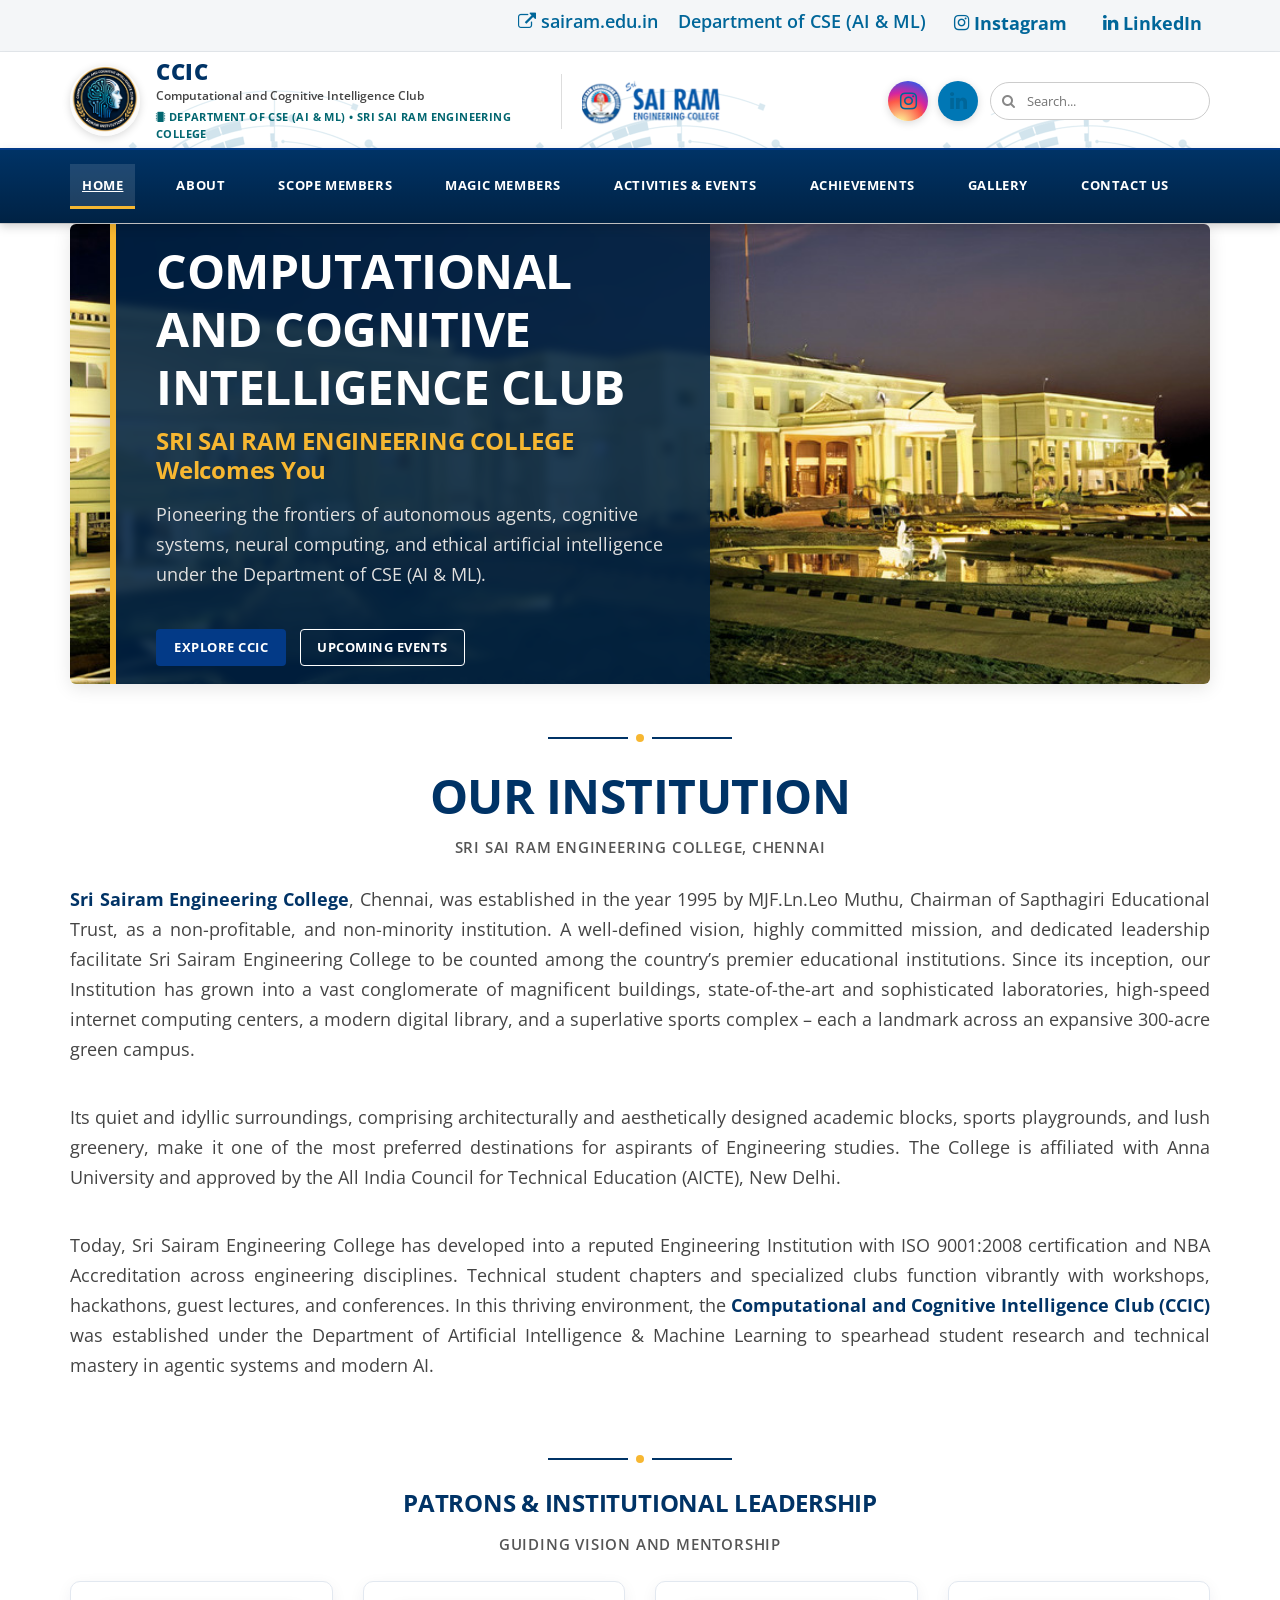
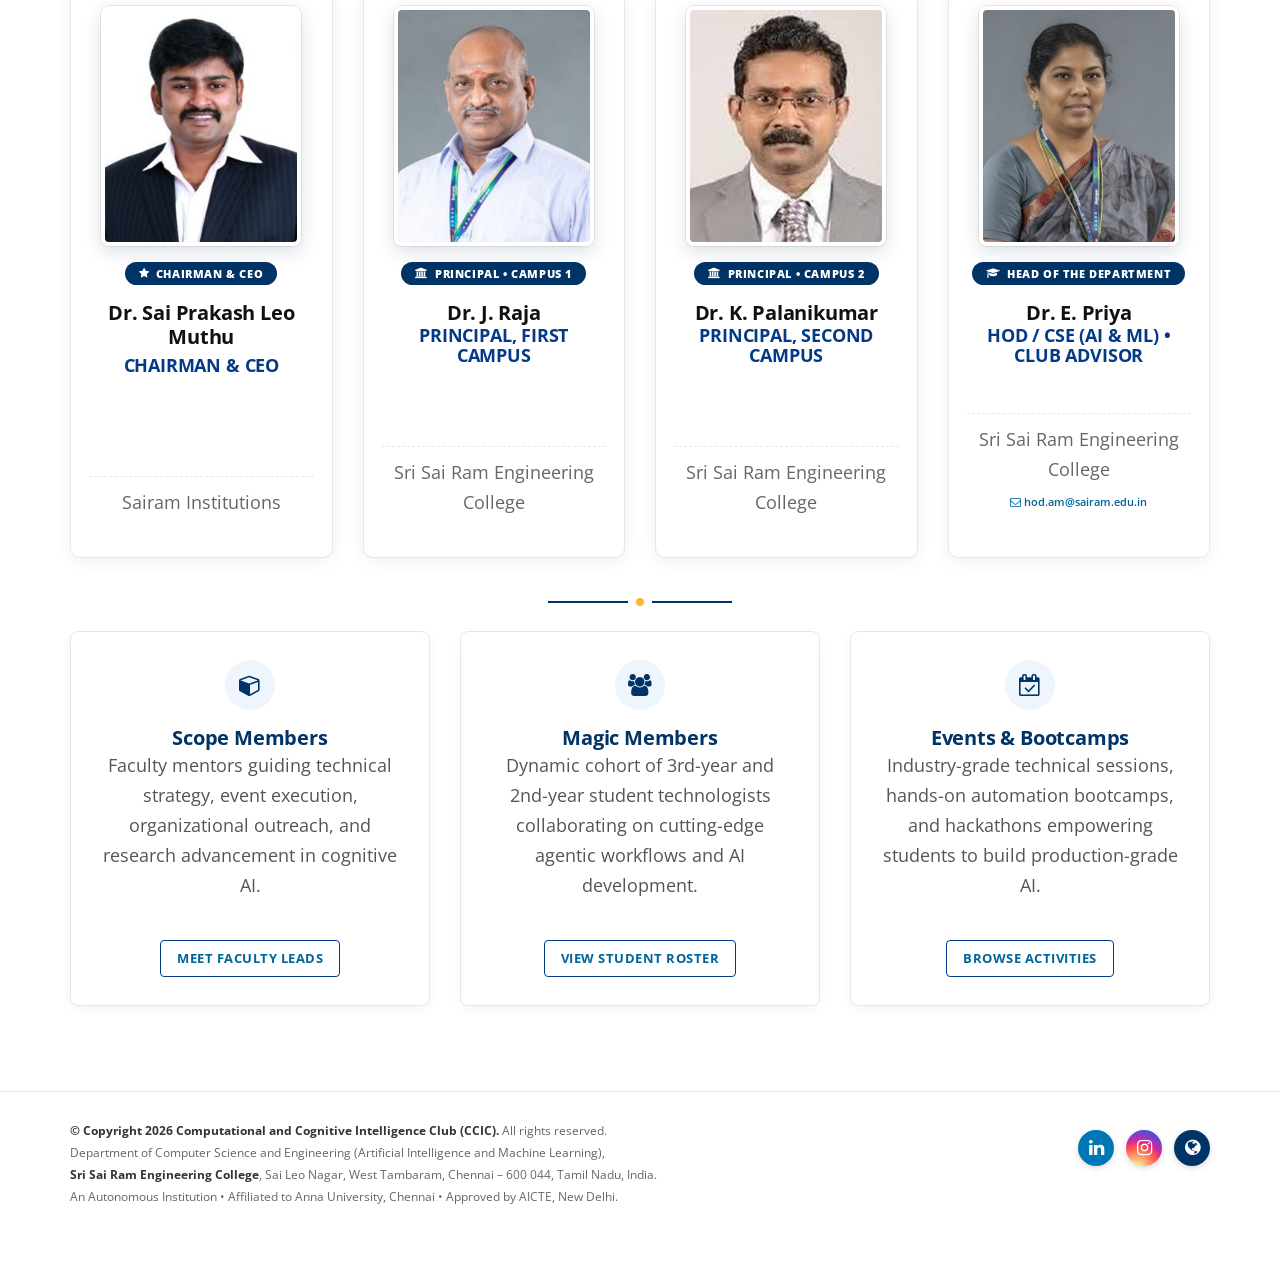
==== commit a7312340: "Completely remove invisible legacy footer navigation row above copyright section across all pages" ====
--- a/index.html
+++ b/index.html
@@ -315,22 +315,6 @@
     <footer id="colophon" class="site-footer" role="contentinfo">
         <div class="container">
             <div class="row">
-                <div class="col-xs-12">
-                    <ul id="menu-footer-navigation">
-                        <li><a href="index.html">Home</a></li>
-                        <li><a href="about.html">About CCIC</a></li>
-                        <li><a href="scope-members.html">Scope Members</a></li>
-                        <li><a href="magic-members.html">Magic Members</a></li>
-                        <li><a href="events.html">Activities &amp; Events</a></li>
-                        <li><a href="achievements.html">Achievements</a></li>
-                        <li><a href="gallery.html">Gallery</a></li>
-                        <li><a href="contact.html">Contact Us</a></li>
-                        <li><a href="https://sairam.edu.in/" target="_blank">Sri Sairam Engineering College</a></li>
-                    </ul>
-                </div>
-            </div>
-
-            <div class="row" style="margin-top: 15px;">
                 <div class="col-lg-8 col-md-7 col-sm-12 col-xs-12">
                     <div class="footer-copyright-text">
                         <p><strong>&copy; Copyright 2026 Computational and Cognitive Intelligence Club (CCIC).</strong> All rights reserved.<br>
--- a/css/ccic-custom.css
+++ b/css/ccic-custom.css
@@ -1059,31 +1059,15 @@
   background-repeat: no-repeat;
   background-position: 100% center;
   border-top: 1px solid #e5e7eb;
-  padding: 40px 0 25px 0;
+  padding: 28px 0 24px 0;
   margin-top: 60px;
   color: #555555;
 }
 
-#menu-footer-navigation {
-  list-style: none;
-  padding: 0;
-  margin: 0 0 20px 0;
-  display: flex;
-  flex-wrap: wrap;
-  gap: 15px 25px;
-  border-bottom: 1px solid #eaeaea;
-  padding-bottom: 15px;
-}
-
-#menu-footer-navigation li a {
-  color: #444444;
-  font-size: 13px;
-  font-weight: 600;
-}
-
-#menu-footer-navigation li a:hover {
-  color: var(--sairam-blue);
-  text-decoration: underline;
+#menu-footer-navigation,
+footer#colophon #menu-footer-navigation,
+ul#menu-footer-navigation {
+  display: none !important;
 }
 
 .footer-copyright-text {
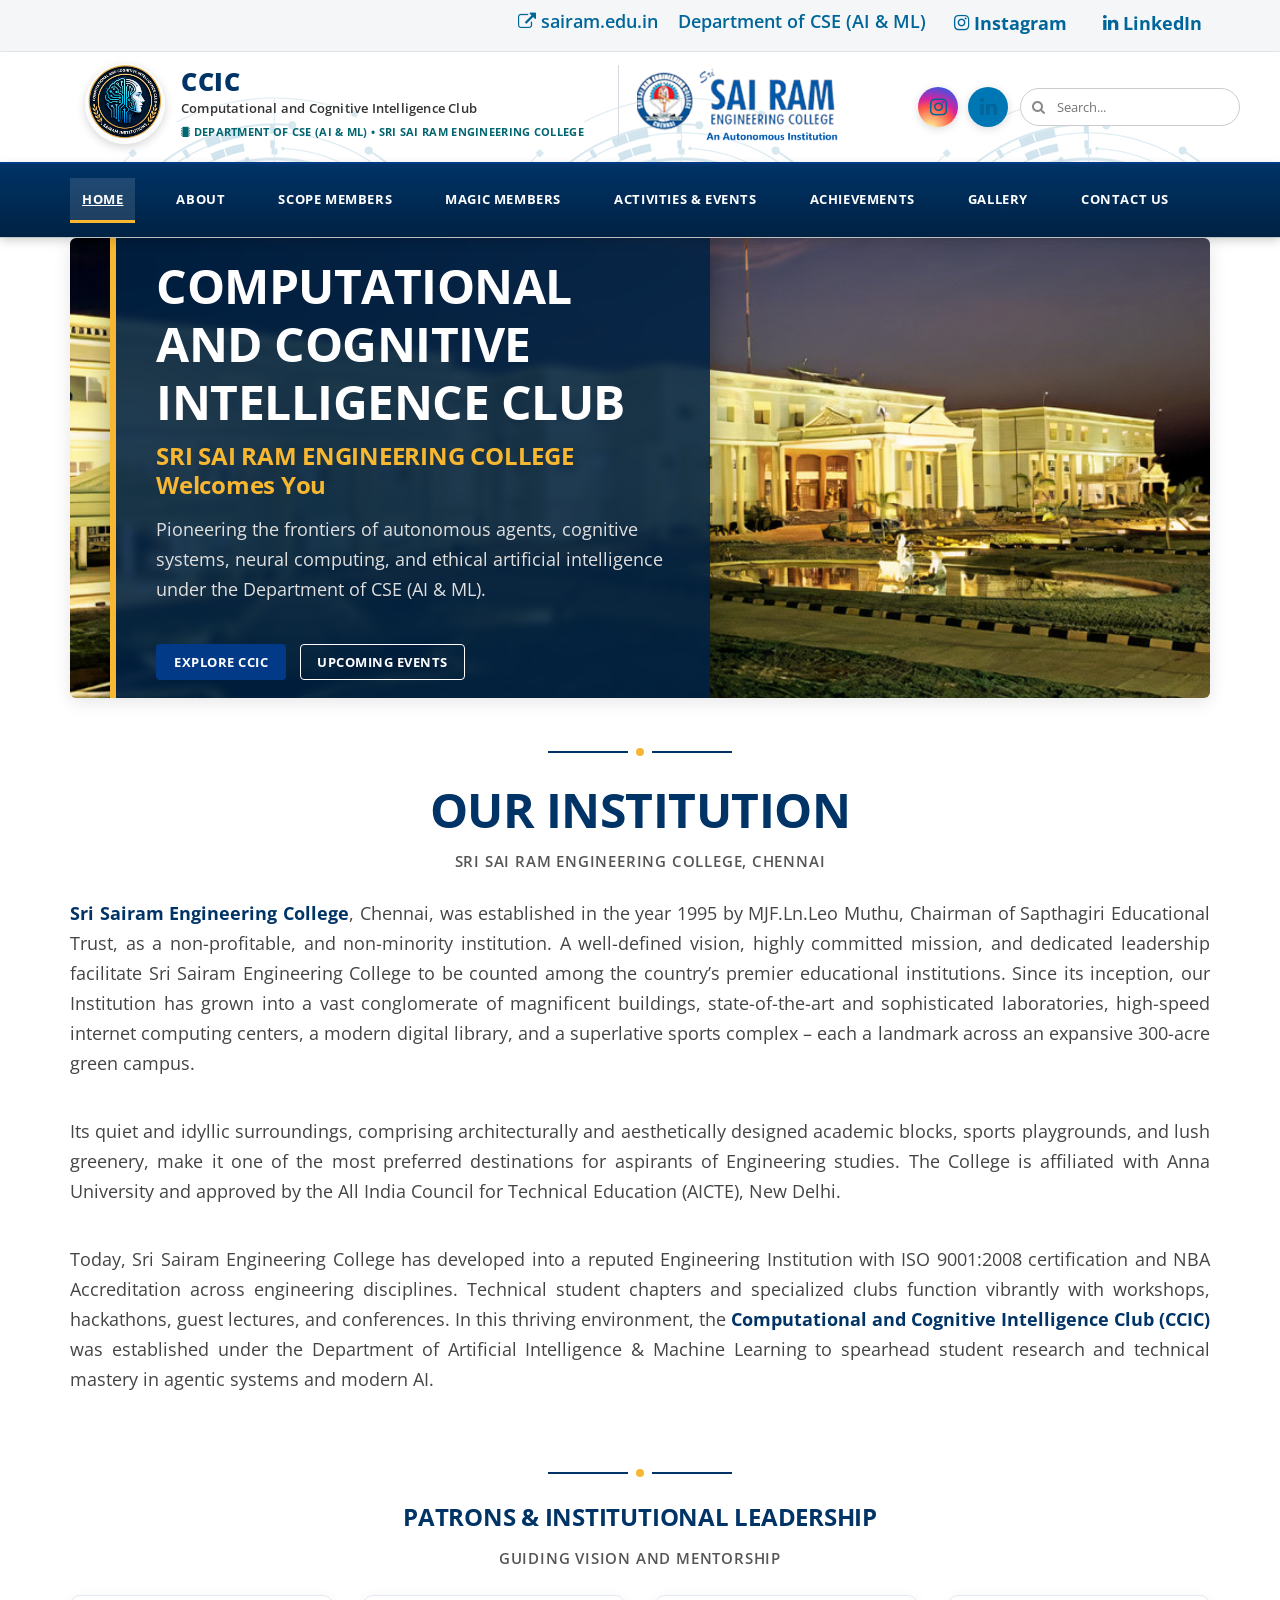
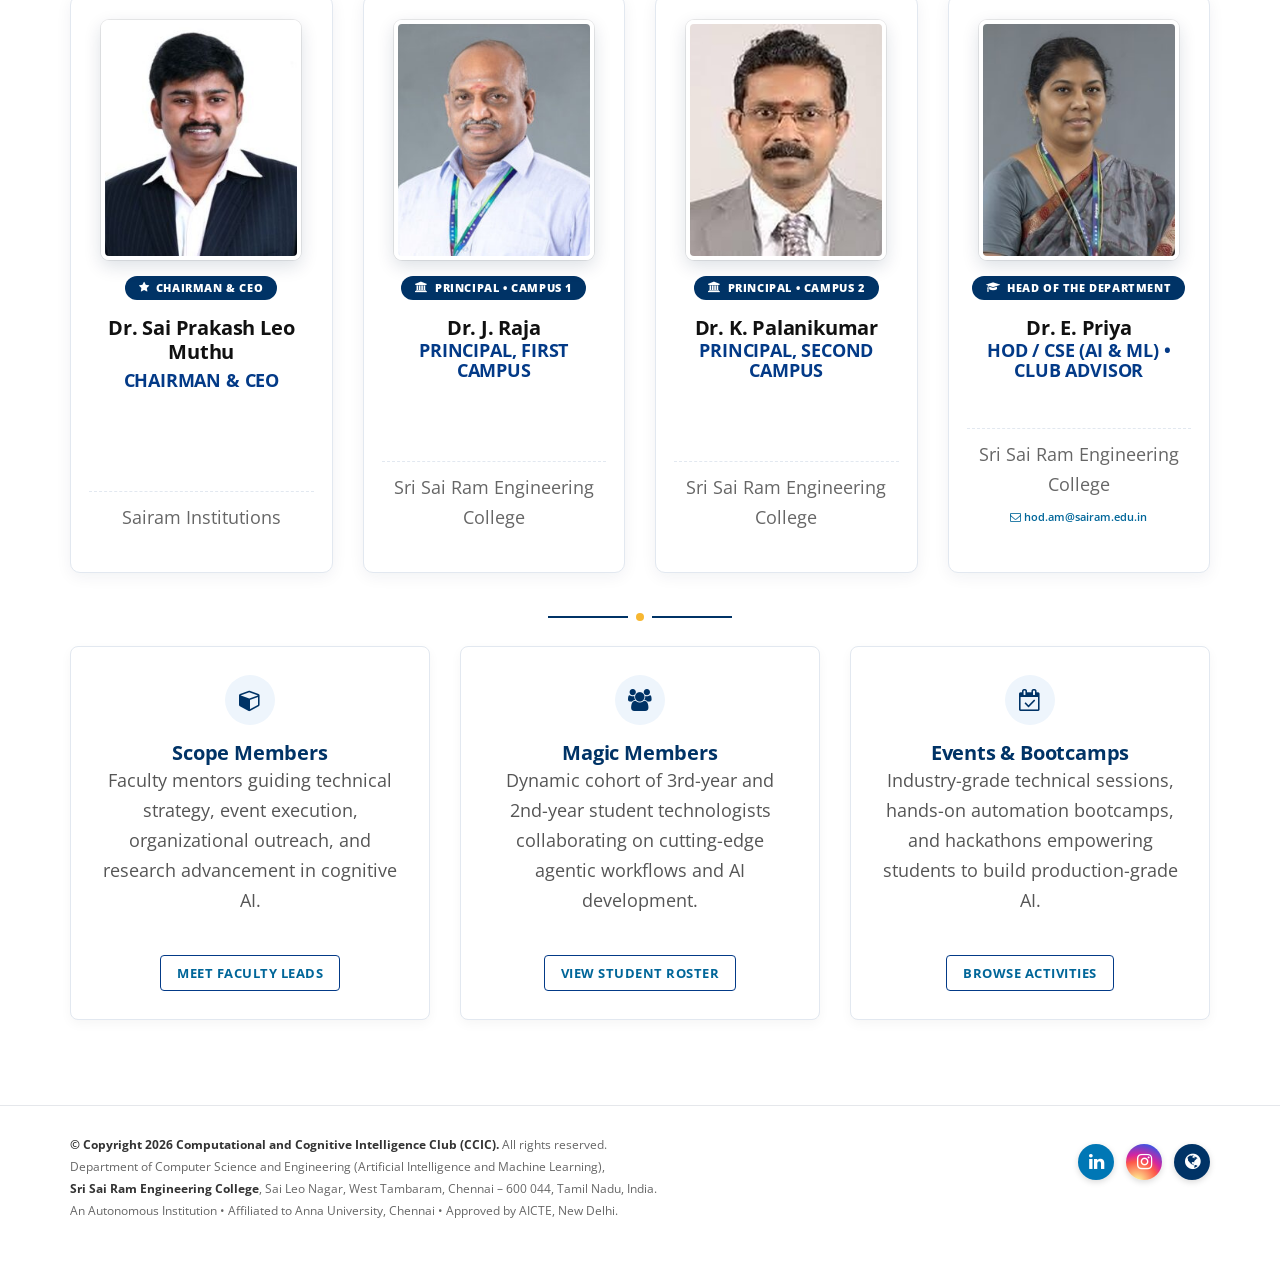
==== commit 3ca7fdfe: "Enlarge college and CCIC logos in header for enhanced visibility" ====
--- a/index.html
+++ b/index.html
@@ -45,7 +45,7 @@
     <header id="header" class="site-header" role="banner">
         <div class="container">
             <div class="row" id="logo-search">
-                <div class="col-lg-7 col-md-7 col-sm-7 col-xs-8">
+                <div class="col-lg-8 col-md-8 col-sm-8 col-xs-8">
                     <a href="index.html" class="brand-wrapper" title="CCIC Club - Sri Sai Ram Engineering College">
                         <img src="images/ccic-logo.png" alt="CCIC Logo" class="brand-ccic-logo">
                         <div class="brand-text-block">
@@ -57,7 +57,7 @@
                     </a>
                 </div>
                 
-                <div class="col-lg-5 col-md-5 col-sm-5 col-xs-4 text-right">
+                <div class="col-lg-4 col-md-4 col-sm-4 col-xs-4 text-right">
                     <div class="header-right-wrap">
                         <div class="header-social-bar">
                             <a href="https://www.instagram.com/ccic_sairam?stkn=MXB2OGdiOTJsNTY3Yw==" target="_blank" class="social-icon-btn insta" title="Follow CCIC on Instagram" aria-label="CCIC Instagram">
--- a/css/ccic-custom.css
+++ b/css/ccic-custom.css
@@ -75,26 +75,40 @@
   box-shadow: 0 2px 6px rgba(0, 0, 0, 0.04);
 }
 
+header#header #logo-search,
 #logo-search {
-  padding: 12px 0 10px 0;
+  height: auto !important;
+  min-height: 106px;
+  padding: 12px 0;
   display: flex;
   align-items: center;
   justify-content: space-between;
+  gap: 15px;
+}
+
+#logo-search > div:first-child {
+  flex: 0 1 auto;
+}
+
+#logo-search > div:last-child {
+  flex: 0 0 auto;
 }
 
 .brand-wrapper {
-  display: flex;
+  display: inline-flex;
   align-items: center;
   gap: 16px;
   text-decoration: none;
+  flex-wrap: nowrap;
 }
 
 .brand-ccic-logo {
-  height: 70px;
-  width: 70px;
+  height: 80px;
+  width: 80px;
+  min-width: 80px;
   object-fit: contain;
   border-radius: 50%;
-  box-shadow: 0 2px 8px rgba(0,0,0,0.15);
+  box-shadow: 0 3px 10px rgba(0,0,0,0.16);
   background: #fff;
   transition: transform 0.3s ease;
 }
@@ -107,10 +121,11 @@
   display: flex;
   flex-direction: column;
   justify-content: center;
+  white-space: nowrap;
 }
 
 .brand-title {
-  font-size: 22px;
+  font-size: 25px;
   font-weight: 800;
   color: var(--sairam-blue);
   line-height: 1.1;
@@ -119,10 +134,11 @@
 }
 
 .brand-subtitle {
-  font-size: 12px;
-  color: #444;
+  font-size: 13px;
+  color: #333;
   font-weight: 600;
   margin-top: 3px;
+  letter-spacing: 0.2px;
 }
 
 .brand-dept-tag {
@@ -130,16 +146,22 @@
   color: #026670;
   font-weight: 700;
   text-transform: uppercase;
-  letter-spacing: 0.4px;
-  margin-top: 2px;
+  letter-spacing: 0.3px;
+  margin-top: 4px;
 }
 
 .brand-sairam-logo {
-  height: 55px;
+  height: 78px;
+  max-width: 220px;
   object-fit: contain;
-  margin-left: 20px;
-  border-left: 1px solid #ddd;
-  padding-left: 20px;
+  margin-left: 18px;
+  border-left: 1.5px solid #d5dbe1;
+  padding-left: 18px;
+  transition: transform 0.3s ease;
+}
+
+.brand-sairam-logo:hover {
+  transform: scale(1.03);
 }
 
 .header-search-form {
@@ -1202,6 +1224,9 @@
     padding: 12px 10px;
     font-size: 12px;
   }
+  .brand-text-block {
+    white-space: normal;
+  }
   .brand-sairam-logo {
     display: none;
   }
@@ -1522,6 +1547,23 @@
   box-shadow: 0 3px 10px rgba(0, 51, 102, 0.25);
 }
 
+.gallery-filter-btn .badge {
+  background: #e2e8f0;
+  color: #003366;
+  font-size: 11px;
+  font-weight: 700;
+  margin-left: 6px;
+  padding: 3px 8px;
+  border-radius: 12px;
+  vertical-align: middle;
+  transition: all 0.25s ease;
+}
+
+.gallery-filter-btn.active .badge {
+  background: #f7b731;
+  color: #002244;
+}
+
 .gallery-grid {
   display: flex;
   flex-wrap: wrap;
